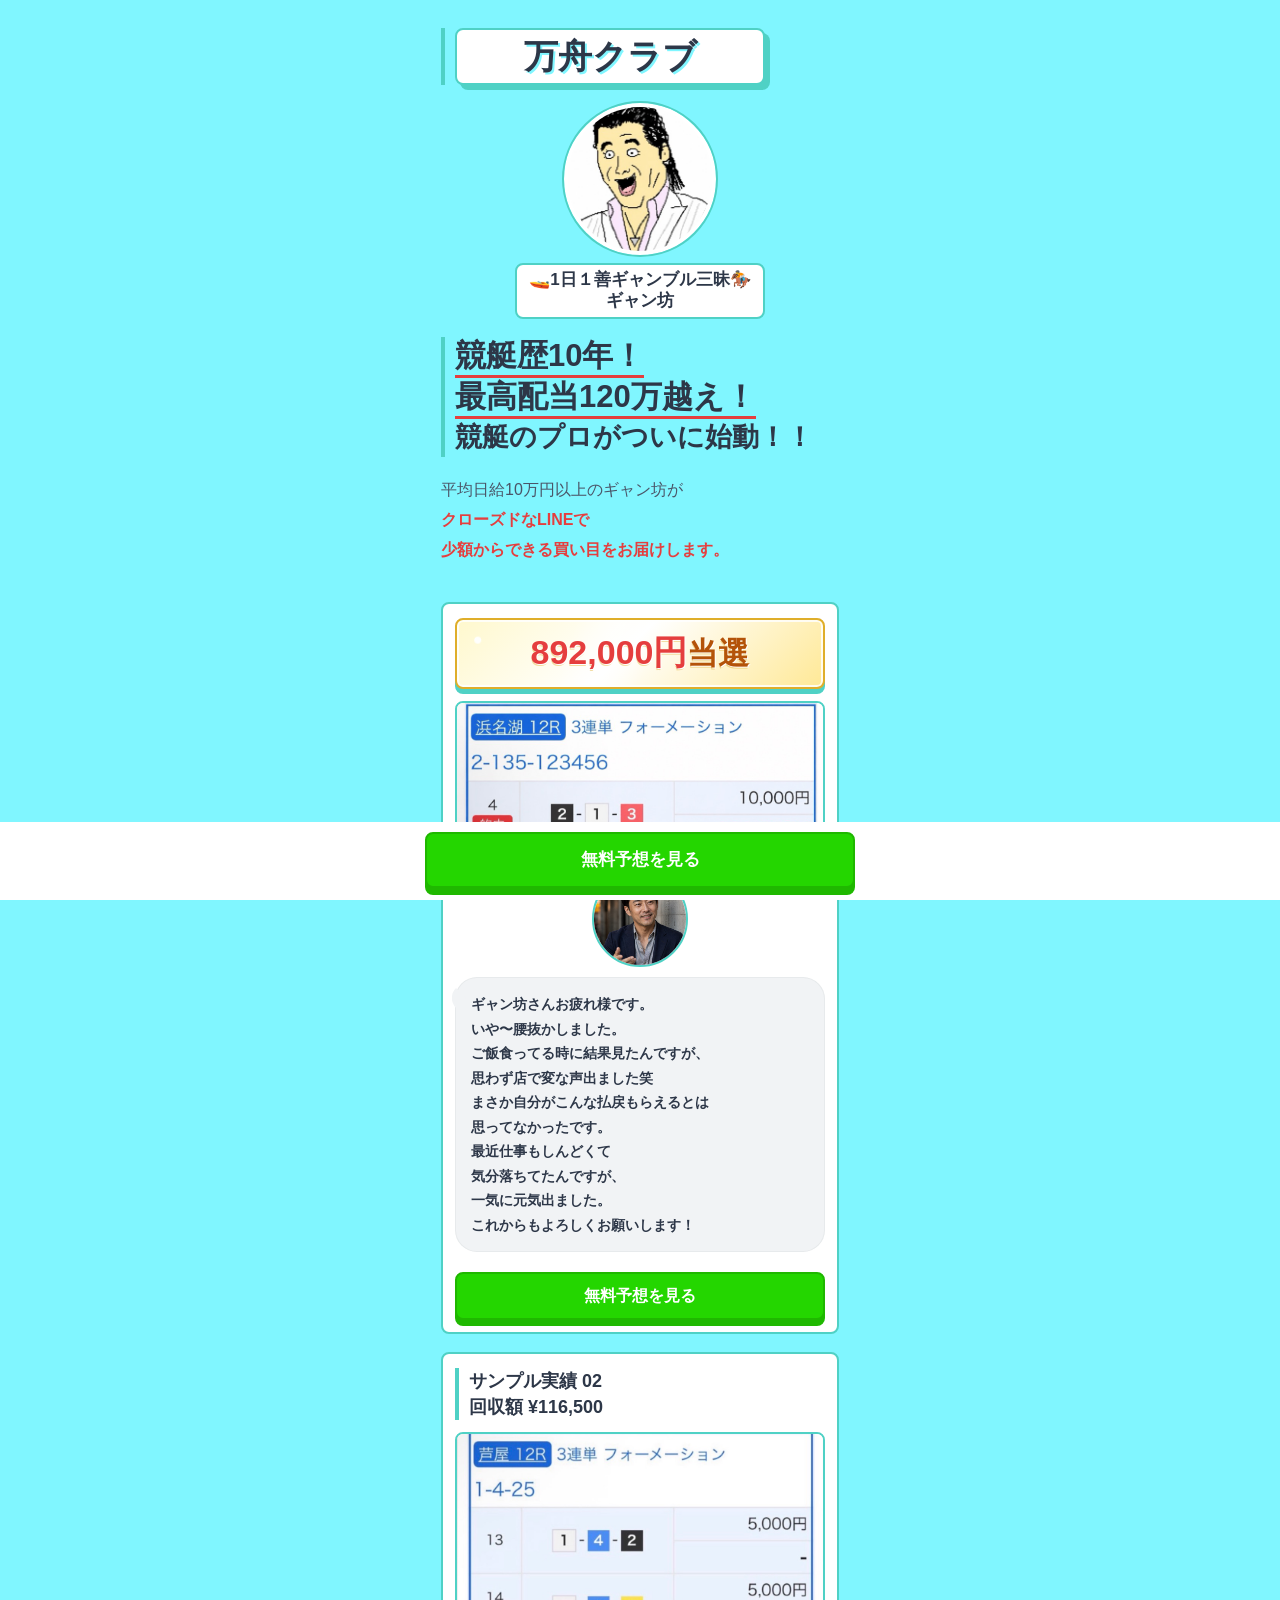
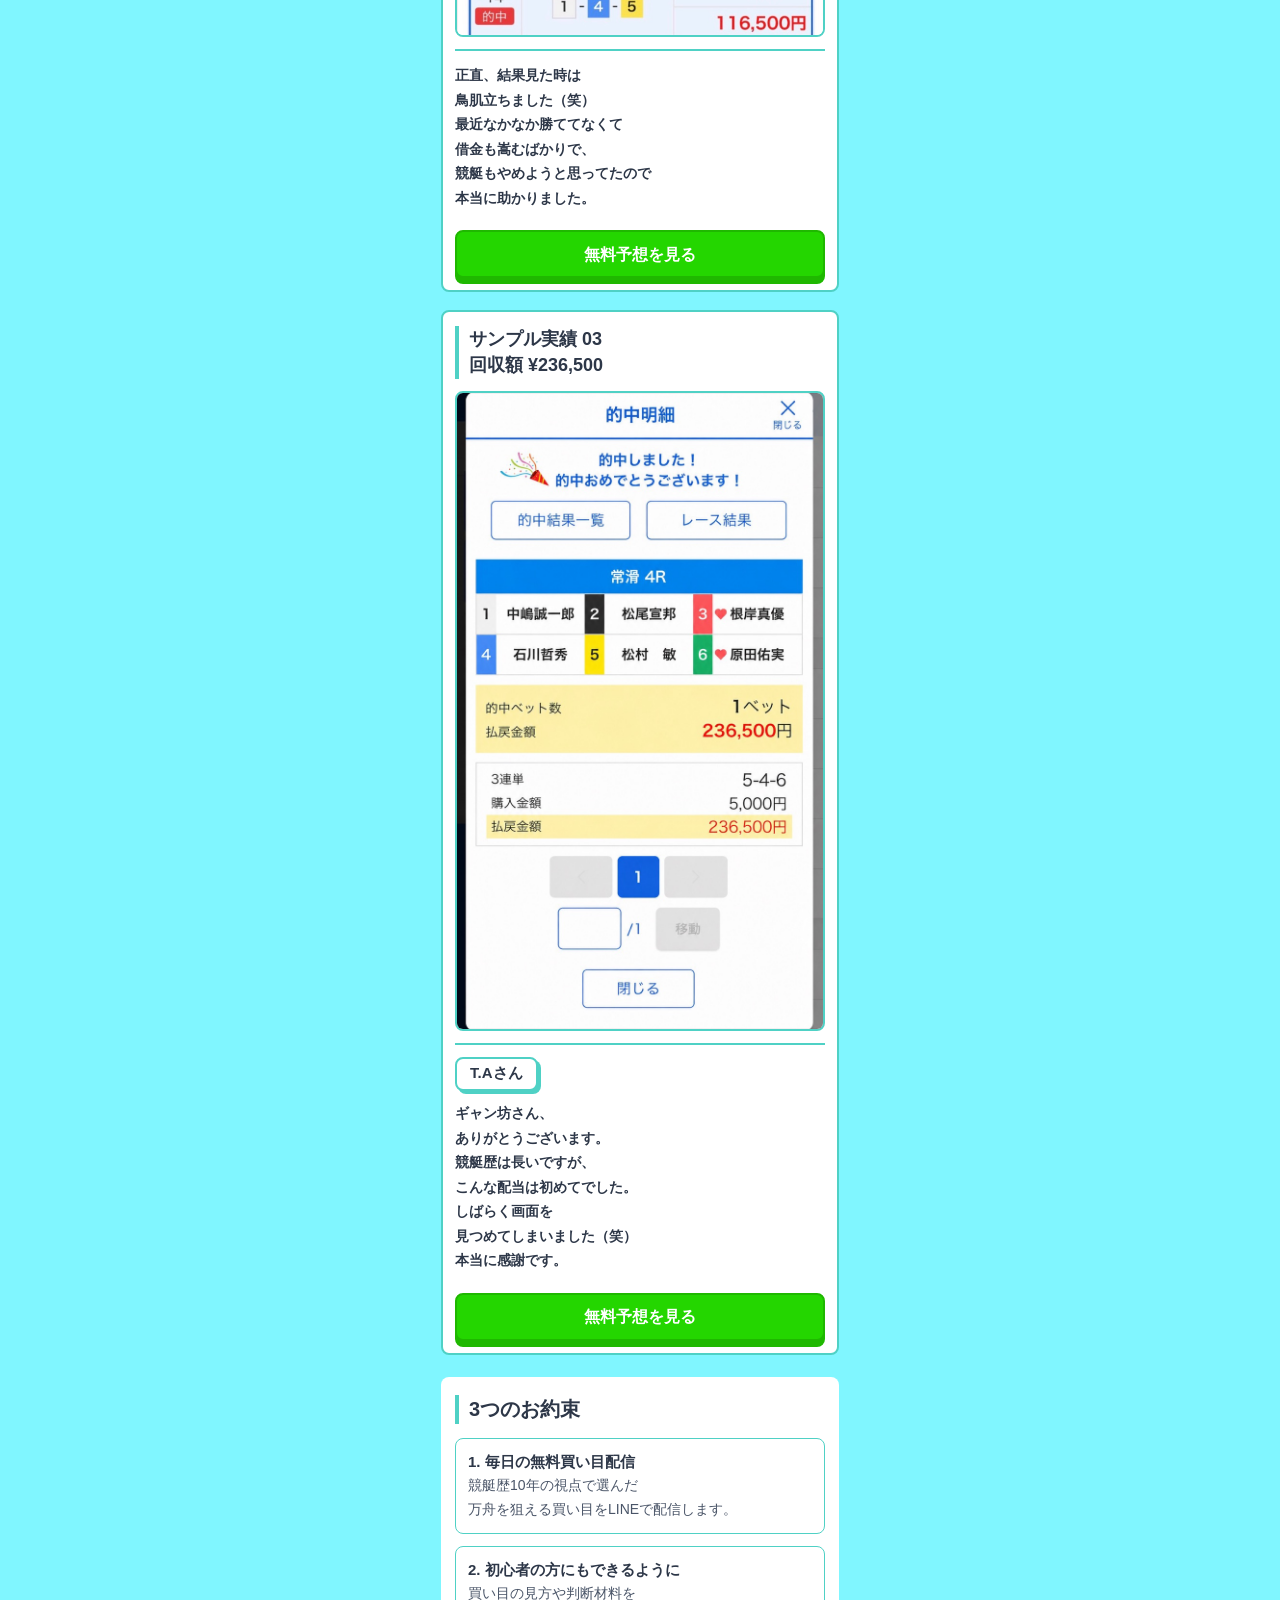
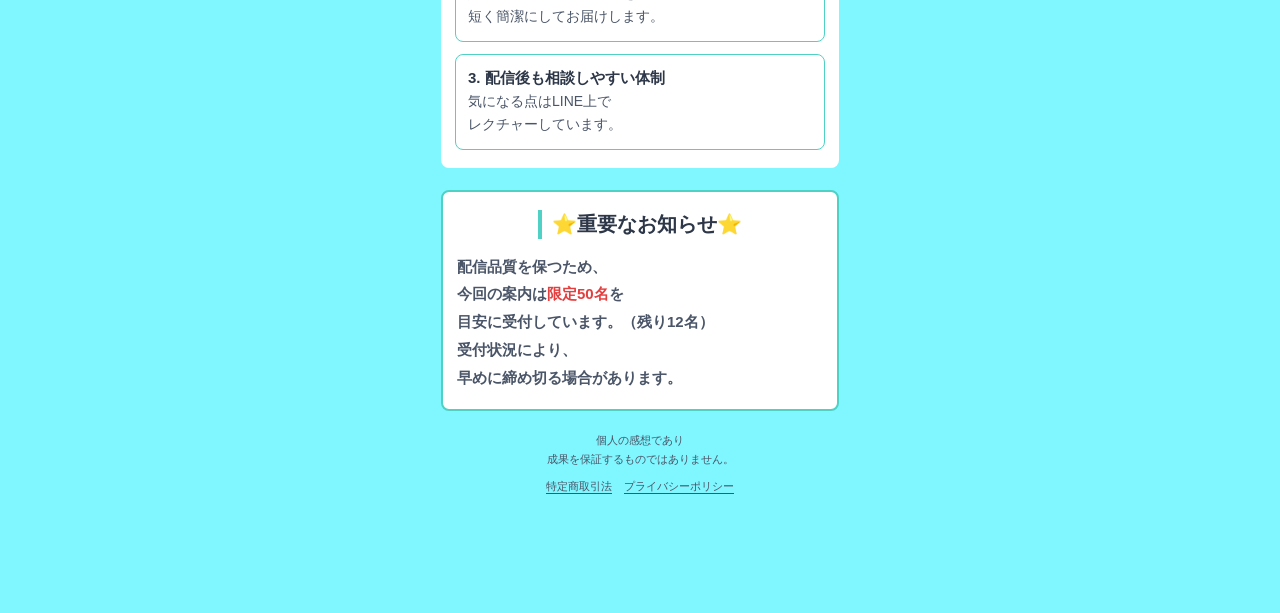
==== 競艇/index.html @ 5ebc0f1a "Update Manshu first result highlight" ====
<!doctype html>
<html lang="ja"><head>
  <meta charset="utf-8">
  <meta name="viewport" content="width=device-width, initial-scale=1, viewport-fit=cover">
  <title>競艇 LINE友だち追加LP</title>
  <meta name="description" content="競艇の注目レース情報をLINEで受け取れるモバイルLPです。">
  <!-- GTM here -->
  <style>
    :root {
      --bg-primary: #80F6FF;
      --card-bg: #FFFFFF;
      --accent: #4FD1C5;
      --text-primary: #2D3748;
      --text-secondary: #4A5568;
      --alert: #E53E3E;
      --cta-bg: #24D600;
      --cta-hover: #1FB800;
      --font: 'Hiragino Kaku Gothic ProN', 'Hiragino Sans', 'Yu Gothic', sans-serif;
    }

    * {
      box-sizing: border-box;
    }

    html {
      min-width: 320px;
      background: var(--bg-primary);
      color: var(--text-primary);
      font-family: var(--font);
      -webkit-text-size-adjust: 100%;
      text-size-adjust: 100%;
    }

    body {
      margin: 0;
      background: var(--bg-primary);
      color: var(--text-primary);
      font-family: var(--font);
      font-feature-settings: "palt";
      line-height: 1.7;
    }

    a {
      color: inherit;
      text-decoration: none;
    }

    img {
      display: block;
      max-width: 100%;
    }

    .page {
      width: min(100%, 430px);
      margin: 0 auto;
      padding: 18px 16px 118px;
    }

    .hero {
      padding: 10px 0 18px;
      text-align: center;
    }

    .eyebrow {
      margin: 0 0 18px;
      border-left: 4px solid var(--accent);
      padding-left: 10px;
      color: var(--text-primary);
      font-size: 17px;
      font-weight: 700;
      line-height: 1.45;
      text-align: center;
    }

    .brand-title {
      display: inline-block;
      width: min(100%, 310px);
      border: 2px solid var(--accent);
      border-radius: 8px;
      background: var(--card-bg);
      padding: 7px 13px 8px;
      box-shadow: 5px 5px 0 var(--accent);
      color: var(--text-primary);
      font-size: 34px;
      font-weight: 800;
      line-height: 1.12;
      text-align: center;
      text-shadow: 2px 2px 0 var(--bg-primary);
    }

    .hero-person {
      margin: 0 auto 18px;
      text-align: center;
    }

    .hero-icon-frame {
      width: 152px;
      height: 152px;
      margin: 0 auto 8px;
      overflow: hidden;
      border: 4px solid var(--card-bg);
      border-radius: 50%;
      background: var(--card-bg);
      outline: 2px solid var(--accent);
    }

    .hero-icon {
      width: 100%;
      height: 100%;
      object-fit: cover;
      object-position: 50% 12%;
      transform: scale(1.28);
      transform-origin: 50% 16%;
    }

    .name-tag {
      display: inline-block;
      min-width: 94px;
      border: 2px solid var(--accent);
      border-radius: 8px;
      background: var(--card-bg);
      padding: 4px 12px 5px;
      color: var(--text-primary);
      font-size: 17px;
      font-weight: 800;
      line-height: 1.25;
      text-align: center;
    }

    .main-title {
      margin: 0;
      border-left: 4px solid var(--accent);
      padding-left: 10px;
      color: var(--text-primary);
      font-size: 28px;
      font-weight: 800;
      letter-spacing: 0;
      line-height: 1.36;
      text-align: left;
    }

    .title-emphasis {
      display: inline-block;
      border-bottom: 3px solid var(--alert);
      color: var(--text-primary);
      font-size: 31px;
      font-weight: 800;
      line-height: 1.24;
    }

    .title-tail {
      font-size: 27px;
      font-weight: 800;
      line-height: 1.38;
    }

    .lead {
      margin: 18px 0 0;
      color: var(--text-secondary);
      font-size: 16px;
      font-weight: 500;
      line-height: 1.9;
      text-align: left;
    }

    .lead strong {
      color: var(--alert);
      font-weight: 800;
    }

    .br {
      display: block;
    }

    .nowrap {
      white-space: nowrap;
    }

    .results {
      display: grid;
      gap: 18px;
      margin-top: 18px;
    }

    .result-card {
      position: relative;
      overflow: hidden;
      border: 2px solid var(--accent);
      border-radius: 8px;
      background: var(--card-bg);
      padding: 14px 12px 72px;
    }

    .result-card-title {
      margin: 0 0 12px;
      border-left: 4px solid var(--accent);
      padding-left: 10px;
      color: var(--text-primary);
      font-size: 18px;
      font-weight: 800;
      line-height: 1.45;
    }

    .winning-prize {
      position: relative;
      overflow: hidden;
      margin: 0 0 12px;
      border: 2px solid #DFAE2A;
      border-radius: 8px;
      background:
        linear-gradient(135deg, rgba(255, 248, 204, 0.98), rgba(255, 255, 255, 0.98) 46%, rgba(255, 232, 148, 0.98)),
        var(--card-bg);
      box-shadow: 0 5px 0 var(--accent), inset 0 0 0 2px rgba(255, 255, 255, 0.82);
      padding: 13px 8px 15px;
      color: var(--text-primary);
      line-height: 1.15;
      text-align: center;
    }

    .winning-prize::before {
      position: absolute;
      inset: -45% -18%;
      background:
        radial-gradient(circle at 18% 24%, rgba(255, 255, 255, 0.95) 0 3px, transparent 4px),
        radial-gradient(circle at 80% 30%, rgba(255, 255, 255, 0.9) 0 2px, transparent 3px),
        linear-gradient(115deg, transparent 0 36%, rgba(255, 255, 255, 0.62) 44%, transparent 52% 100%);
      content: "";
      transform: rotate(-7deg);
    }

    .winning-prize-text {
      position: relative;
      display: block;
      color: #B45309;
      font-size: 31px;
      font-weight: 800;
      letter-spacing: 0;
      text-shadow: 1px 1px 0 #FFFFFF, 0 2px 0 rgba(223, 174, 42, 0.42);
    }

    .winning-prize-text .amount {
      color: var(--alert);
      font-size: 34px;
    }

    .result-proof {
      margin: 0 0 12px;
      border: 2px solid var(--accent);
      border-radius: 8px;
      overflow: hidden;
      background: var(--card-bg);
    }

    .result-proof img {
      width: 100%;
      height: auto;
    }

    .testimonial-proof {
      display: grid;
      gap: 10px;
      margin: 0 0 8px;
      border-top: 2px solid var(--accent);
      padding-top: 12px;
    }

    .testimonial-photo {
      width: 96px;
      height: 96px;
      border: 2px solid var(--accent);
      border-radius: 50%;
      object-fit: cover;
      justify-self: center;
    }

    .testimonial-name-tag {
      display: inline-flex;
      min-height: 34px;
      align-items: center;
      justify-self: start;
      border: 2px solid var(--accent);
      border-radius: 8px;
      background: var(--card-bg);
      box-shadow: 3px 3px 0 var(--accent);
      padding: 4px 13px 5px;
      color: var(--text-primary);
      font-size: 15px;
      font-weight: 800;
      line-height: 1.25;
    }

    .testimonial-copy {
      margin: 0;
      color: var(--text-primary);
      font-size: 14px;
      font-weight: 700;
      line-height: 1.75;
    }

    .testimonial-message {
      position: relative;
      margin: 0;
      border-radius: 22px;
      background: #F1F3F5;
      padding: 15px 16px;
      color: var(--text-primary);
      font-size: 14px;
      font-weight: 700;
      line-height: 1.75;
      box-shadow: inset 0 0 0 1px rgba(45, 55, 72, 0.05);
    }

    .testimonial-message::before {
      position: absolute;
      top: 14px;
      left: -6px;
      width: 14px;
      height: 14px;
      border-radius: 0 0 0 14px;
      background: #F1F3F5;
      content: "";
      transform: rotate(45deg);
    }

    .meta-table,
    .data-table {
      width: 100%;
      border-collapse: collapse;
      table-layout: fixed;
      color: var(--text-primary);
      font-variant-numeric: tabular-nums;
    }

    .meta-table {
      margin-bottom: 12px;
      border: 1px solid var(--accent);
      font-size: 12px;
      line-height: 1.45;
    }

    .meta-table th,
    .meta-table td {
      border: 1px solid var(--accent);
      padding: 7px 2px;
      text-align: center;
      vertical-align: middle;
      white-space: nowrap;
    }

    .meta-table th:nth-child(1),
    .meta-table td:nth-child(1) {
      width: 92px;
    }

    .meta-table th:nth-child(2),
    .meta-table td:nth-child(2) {
      width: 70px;
    }

    .meta-table th:nth-child(3),
    .meta-table td:nth-child(3) {
      width: 70px;
    }

    .meta-table th:nth-child(4),
    .meta-table td:nth-child(4) {
      width: 74px;
    }

    .meta-table th {
      background: var(--bg-primary);
      color: var(--text-secondary);
      font-weight: 700;
    }

    .meta-table td {
      background: var(--card-bg);
      font-weight: 800;
    }

    .date-band {
      margin: 0 0 10px;
      border: 1px solid var(--accent);
      background: var(--bg-primary);
      padding: 8px 10px;
      color: var(--text-primary);
      font-size: 15px;
      font-weight: 800;
      line-height: 1.35;
      text-align: center;
    }

    .data-table {
      border: 1px solid var(--accent);
      font-size: 12px;
      line-height: 1.35;
    }

    .data-table th,
    .data-table td {
      border: 1px solid var(--accent);
      padding: 7px 3px;
      text-align: center;
      vertical-align: middle;
    }

    .data-table th {
      background: var(--bg-primary);
      color: var(--text-secondary);
      font-weight: 800;
      white-space: nowrap;
    }

    .data-table td {
      background: var(--card-bg);
      font-weight: 700;
      white-space: nowrap;
    }

    .data-table col:nth-child(1) {
      width: 35px;
    }

    .data-table col:nth-child(2) {
      width: 62px;
    }

    .data-table col:nth-child(3) {
      width: 76px;
    }

    .hit-badge {
      display: inline-block;
      min-width: 36px;
      border-radius: 4px;
      background: var(--alert);
      padding: 2px 5px;
      color: var(--card-bg);
      font-size: 11px;
      font-weight: 800;
      line-height: 1.25;
    }

    .payout {
      color: var(--text-primary);
      font-size: 12px;
      font-weight: 800;
    }

    .payout-hit {
      color: var(--alert);
      font-size: 15px;
      font-weight: 800;
      letter-spacing: 0;
    }

    .result-cta {
      position: absolute;
      right: 12px;
      bottom: 12px;
      left: 12px;
      display: flex;
      min-height: 48px;
      align-items: center;
      justify-content: center;
      border-radius: 8px;
      border: 2px solid var(--cta-hover);
      background: var(--cta-bg);
      box-shadow: 0 6px 0 var(--cta-hover);
      color: var(--card-bg);
      font-size: 16px;
      font-weight: 800;
      line-height: 1.35;
      text-align: center;
      transition: transform 120ms ease, box-shadow 120ms ease, background 120ms ease;
    }

    .result-cta:hover,
    .result-cta:focus-visible,
    .fixed-cta-button:hover,
    .fixed-cta-button:focus-visible {
      background: var(--cta-hover);
    }

    .section {
      margin-top: 22px;
      border-radius: 8px;
      background: var(--card-bg);
      padding: 18px 14px;
    }

    .section-title {
      margin: 0 0 14px;
      border-left: 4px solid var(--accent);
      padding-left: 10px;
      color: var(--text-primary);
      font-size: 20px;
      font-weight: 800;
      line-height: 1.45;
    }

    .promise-list {
      display: grid;
      gap: 12px;
      margin: 0;
      padding: 0;
      list-style: none;
    }

    .promise-list li {
      border: 1px solid var(--accent);
      border-radius: 8px;
      padding: 12px;
      color: var(--text-secondary);
      font-size: 14px;
      line-height: 1.65;
    }

    .promise-list strong {
      display: block;
      margin-bottom: 2px;
      color: var(--text-primary);
      font-size: 15px;
      font-weight: 800;
      line-height: 1.45;
    }

    .notice {
      border: 2px solid var(--accent);
      text-align: center;
    }

    .notice .section-title {
      display: inline-block;
      margin-right: auto;
      margin-left: auto;
      text-align: left;
    }

    .notice p {
      margin: 0;
      color: var(--text-secondary);
      font-size: 15px;
      font-weight: 600;
      line-height: 1.85;
      text-align: left;
    }

    .notice strong {
      color: var(--alert);
      font-weight: 800;
    }

    .footer {
      margin-top: 20px;
      padding: 0 4px;
      color: var(--text-secondary);
      font-size: 11px;
      line-height: 1.7;
      text-align: center;
    }

    .footer p {
      margin: 0 0 8px;
    }

    .footer-links {
      display: flex;
      justify-content: center;
      gap: 12px;
    }

    .footer-links a {
      text-decoration: underline;
      text-decoration-color: var(--text-secondary);
      text-underline-offset: 3px;
    }

    .fixed-cta {
      position: fixed;
      right: 0;
      bottom: 0;
      left: 0;
      z-index: 10;
      width: 100%;
      background: var(--card-bg);
      padding: 10px 16px;
      padding-bottom: max(12px, env(safe-area-inset-bottom));
    }

    .fixed-cta-inner {
      width: min(100%, 430px);
      margin: 0 auto;
    }

    .fixed-cta-button {
      display: flex;
      min-height: 56px;
      align-items: center;
      justify-content: center;
      border-radius: 8px;
      border: 2px solid var(--cta-hover);
      background: var(--cta-bg);
      box-shadow: 0 7px 0 var(--cta-hover);
      color: var(--card-bg);
      font-size: 17px;
      font-weight: 800;
      line-height: 1.35;
      text-align: center;
      transition: transform 120ms ease, box-shadow 120ms ease, background 120ms ease;
    }

    .result-cta:active,
    .fixed-cta-button:active {
      transform: translateY(4px);
      box-shadow: 0 2px 0 var(--cta-hover);
    }

    @media (max-width: 374px) {
      .page {
        padding-right: 12px;
        padding-left: 12px;
      }

      .main-title {
        font-size: 26px;
      }

      .brand-title,
      .title-emphasis {
        font-size: 29px;
      }

      .hero-icon-frame {
        width: 144px;
        height: 144px;
      }

      .title-tail {
        font-size: 25px;
      }

      .data-table {
        font-size: 11px;
      }

      .payout-hit {
        font-size: 14px;
      }
    }
  </style>
</head>
<body>
  <!-- GTM here -->
  <main class="page">
    <header class="hero">
      <h2 class="eyebrow">
        <span class="br brand-title" data-edit="eyebrow-1">万舟クラブ</span>
        <span class="br" data-edit="eyebrow-2"></span>
      </h2>
      <figure class="hero-person">
        <div class="hero-icon-frame">
          <img class="hero-icon" src="./assets/gambo.jpg" alt="ギャン坊の似顔絵アイコン" loading="lazy" width="152" height="152">
        </div>
        <figcaption class="name-tag">
          <span class="br" data-edit="hero-name-1">🚤1日１善ギャンブル三昧🏇</span>
          <span class="br" data-edit="hero-name">ギャン坊</span>
        </figcaption>
      </figure>
      <h1 class="main-title">
        <span class="br"><span class="title-emphasis" data-edit="main-title-1">競艇歴10年！</span></span>
        <span class="br"><span class="title-emphasis" data-edit="main-title-2">最高配当120万越え！</span></span>
        <span class="br title-tail" data-edit="main-title-3">競艇のプロがついに始動！！</span>
      </h1>
      <p class="lead">
        <span class="br" data-edit="lead-1">平均日給10万円以上のギャン坊が</span>
        <span class="br"><strong data-edit="lead-strong-1">クローズドなLINEで</strong></span>
        <span class="br"><strong data-edit="lead-strong-2">少額からできる買い目をお届けします。</strong></span>
        <span class="br" data-edit="lead-2"></span>
      </p>
    </header>

    <section class="results" aria-label="実績カード">
      <article class="result-card" data-result-card="1">
        <h2 class="winning-prize">
          <span class="winning-prize-text"><span class="amount">892,000円</span>当選</span>
        </h2>
        <figure class="result-proof">
          <img src="./assets/result-proof.jpg" alt="浜名湖12R 3連単フォーメーション的中実績" loading="lazy" width="960" height="368">
        </figure>
        <div class="testimonial-proof" aria-label="利用者の感想">
          <img class="testimonial-photo" src="./assets/testimonial-man-01.jpg" alt="利用者男性の写真" loading="lazy" width="720" height="720">
          <p class="testimonial-message">
            <span class="br">ギャン坊さんお疲れ様です。</span>
            <span class="br">いや〜腰抜かしました。</span>
            <span class="br">ご飯食ってる時に結果見たんですが、</span>
            <span class="br">思わず店で変な声出ました笑</span>
            <span class="br">まさか自分がこんな払戻もらえるとは</span>
            <span class="br">思ってなかったです。</span>
            <span class="br">最近仕事もしんどくて</span>
            <span class="br">気分落ちてたんですが、</span>
            <span class="br">一気に元気出ました。</span>
            <span class="br">これからもよろしくお願いします！</span>
          </p>
        </div>
        <a class="result-cta" href="http://bit.ly/4nIN410" data-cv="line">
          <span data-edit="cta-label">無料予想を見る</span>
        </a>
      </article>

      <article class="result-card" data-result-card="2">
        <h2 class="result-card-title">
          <span class="br" data-edit="result-title-2">サンプル実績 02</span>
          <span class="br">回収額 <span class="nowrap" data-amount-2="">¥116,500</span></span>
        </h2>
        <figure class="result-proof">
          <img src="./assets/result-proof-02.jpg" alt="芦屋12R 3連単フォーメーション的中実績" loading="lazy" width="960" height="527">
        </figure>
        <div class="testimonial-proof" aria-label="利用者の感想">
          <p class="testimonial-copy">
            <span class="br">正直、結果見た時は</span>
            <span class="br">鳥肌立ちました（笑）</span>
            <span class="br">最近なかなか勝ててなくて</span>
            <span class="br">借金も嵩むばかりで、</span>
            <span class="br">競艇もやめようと思ってたので</span>
            <span class="br">本当に助かりました。</span>
          </p>
        </div>
        <a class="result-cta" href="http://bit.ly/4nIN410" data-cv="line">
          <span data-edit="cta-label">無料予想を見る</span>
        </a>
      </article>

      <article class="result-card" data-result-card="3">
        <h2 class="result-card-title">
          <span class="br" data-edit="result-title-3">サンプル実績 03</span>
          <span class="br">回収額 <span class="nowrap" data-amount-3="">¥236,500</span></span>
        </h2>
        <figure class="result-proof">
          <img src="./assets/result-proof-03.jpg" alt="常滑4R 3連単236,500円的中明細" loading="lazy" width="760" height="1322">
        </figure>
        <div class="testimonial-proof" aria-label="利用者の感想">
          <span class="testimonial-name-tag" aria-label="利用者名">T.Aさん</span>
          <p class="testimonial-copy">
            <span class="br">ギャン坊さん、</span>
            <span class="br">ありがとうございます。</span>
            <span class="br">競艇歴は長いですが、</span>
            <span class="br">こんな配当は初めてでした。</span>
            <span class="br">しばらく画面を</span>
            <span class="br">見つめてしまいました（笑）</span>
            <span class="br">本当に感謝です。</span>
          </p>
        </div>
        <a class="result-cta" href="http://bit.ly/4nIN410" data-cv="line">
          <span data-edit="cta-label">無料予想を見る</span>
        </a>
      </article>
    </section>

    <section class="section" aria-labelledby="promise-title">
      <h2 class="section-title" id="promise-title">
        <span class="br" data-edit="promise-heading">3つのお約束</span>
      </h2>
      <ol class="promise-list">
        <li>
          <strong data-edit="promise-1-title">1. 毎日の無料買い目配信</strong>
          <span class="br" data-edit="promise-1-line-1">競艇歴10年の視点で選んだ</span>
          <span class="br" data-edit="promise-1-line-2">万舟を狙える買い目をLINEで配信します。</span>
        </li>
        <li>
          <strong data-edit="promise-2-title">2. 初心者の方にもできるように</strong>
          <span class="br" data-edit="promise-2-line-1">買い目の見方や判断材料を</span>
          <span class="br" data-edit="promise-2-line-2">短く簡潔にしてお届けします。</span>
        </li>
        <li>
          <strong data-edit="promise-3-title">3. 配信後も相談しやすい体制</strong>
          <span class="br" data-edit="promise-3-line-1">気になる点はLINE上で</span>
          <span class="br" data-edit="promise-3-line-2">レクチャーしています。</span>
        </li>
      </ol>
    </section>

    <section class="section notice" aria-labelledby="notice-title">
      <h2 class="section-title" id="notice-title">
        <span class="br" data-edit="notice-heading">⭐重要なお知らせ⭐</span>
      </h2>
      <p>
        <span class="br" data-edit="notice-line-1">配信品質を保つため、</span>
        <span class="br">今回の案内は<strong data-edit="notice-limit">限定50名</strong>を</span>
        <span class="br" data-edit="notice-line-2">目安に受付しています。（残り12名）</span>
        <span class="br" data-edit="notice-line-3">受付状況により、</span>
        <span class="br" data-edit="notice-line-4">早めに締め切る場合があります。</span>
      </p>
    </section>

    <footer class="footer">
      <p>
        <span class="br" data-edit="footer-note-1">個人の感想であり</span>
        <span class="br" data-edit="footer-note-2">成果を保証するものではありません。</span>
      </p>
      <nav class="footer-links" aria-label="フッターリンク">
        <a href="#" data-cv="line">特定商取引法</a>
        <a href="#" data-cv="line">プライバシーポリシー</a>
      </nav>
    </footer>
  </main>

  <div class="fixed-cta">
    <div class="fixed-cta-inner">
      <a class="fixed-cta-button" href="http://bit.ly/4nIN410" data-cv="line">
        <span data-edit="cta-label">無料予想を見る</span>
      </a>
    </div>
  </div>

  <script>
    (function () {
      var lineButtons = document.querySelectorAll('.result-cta[data-cv="line"], .fixed-cta-button[data-cv="line"]');

      lineButtons.forEach(function (button) {
        button.addEventListener('click', function () {
          if (typeof window.gtag === 'function') {
            window.gtag('event', 'line_friend_add');
          }
        });
      });

      window.updateResultData = function (results) {
        Object.keys(results || {}).forEach(function (key) {
          var item = results[key] || {};
          var card = document.querySelector('[data-result-card="' + key + '"]');

          if (!card) {
            return;
          }

          if (item.amount) {
            document.querySelectorAll('[data-amount-' + key + ']').forEach(function (node) {
              node.textContent = item.amount;
            });
          }

          if (item.date) {
            document.querySelectorAll('[data-result-date-' + key + '], [data-date-band-' + key + ']').forEach(function (node) {
              node.textContent = item.date;
            });
          }

          if (item.place) {
            document.querySelectorAll('[data-result-place-' + key + ']').forEach(function (node) {
              node.textContent = item.place;
            });
          }

          if (item.race) {
            document.querySelectorAll('[data-result-race-' + key + ']').forEach(function (node) {
              node.textContent = item.race;
            });
          }
        });
      };
    })();
  </script>







</body></html>
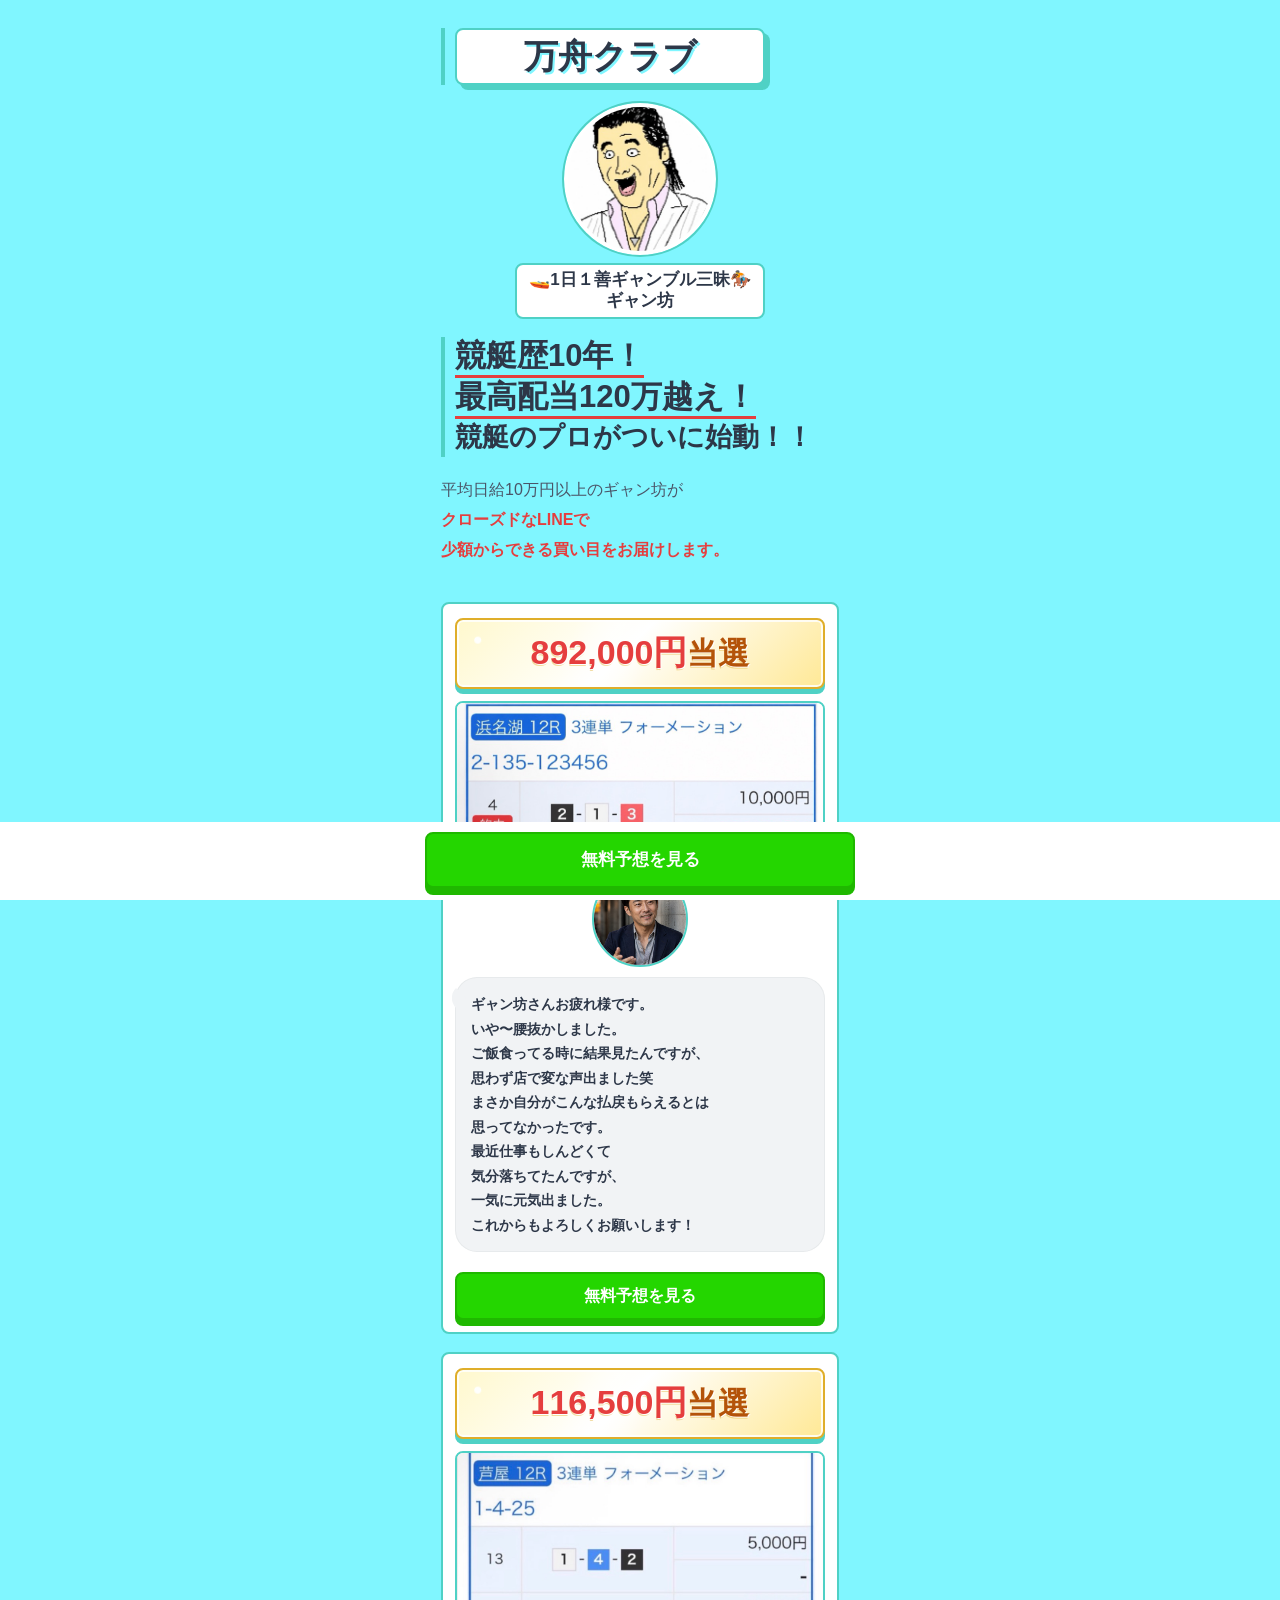
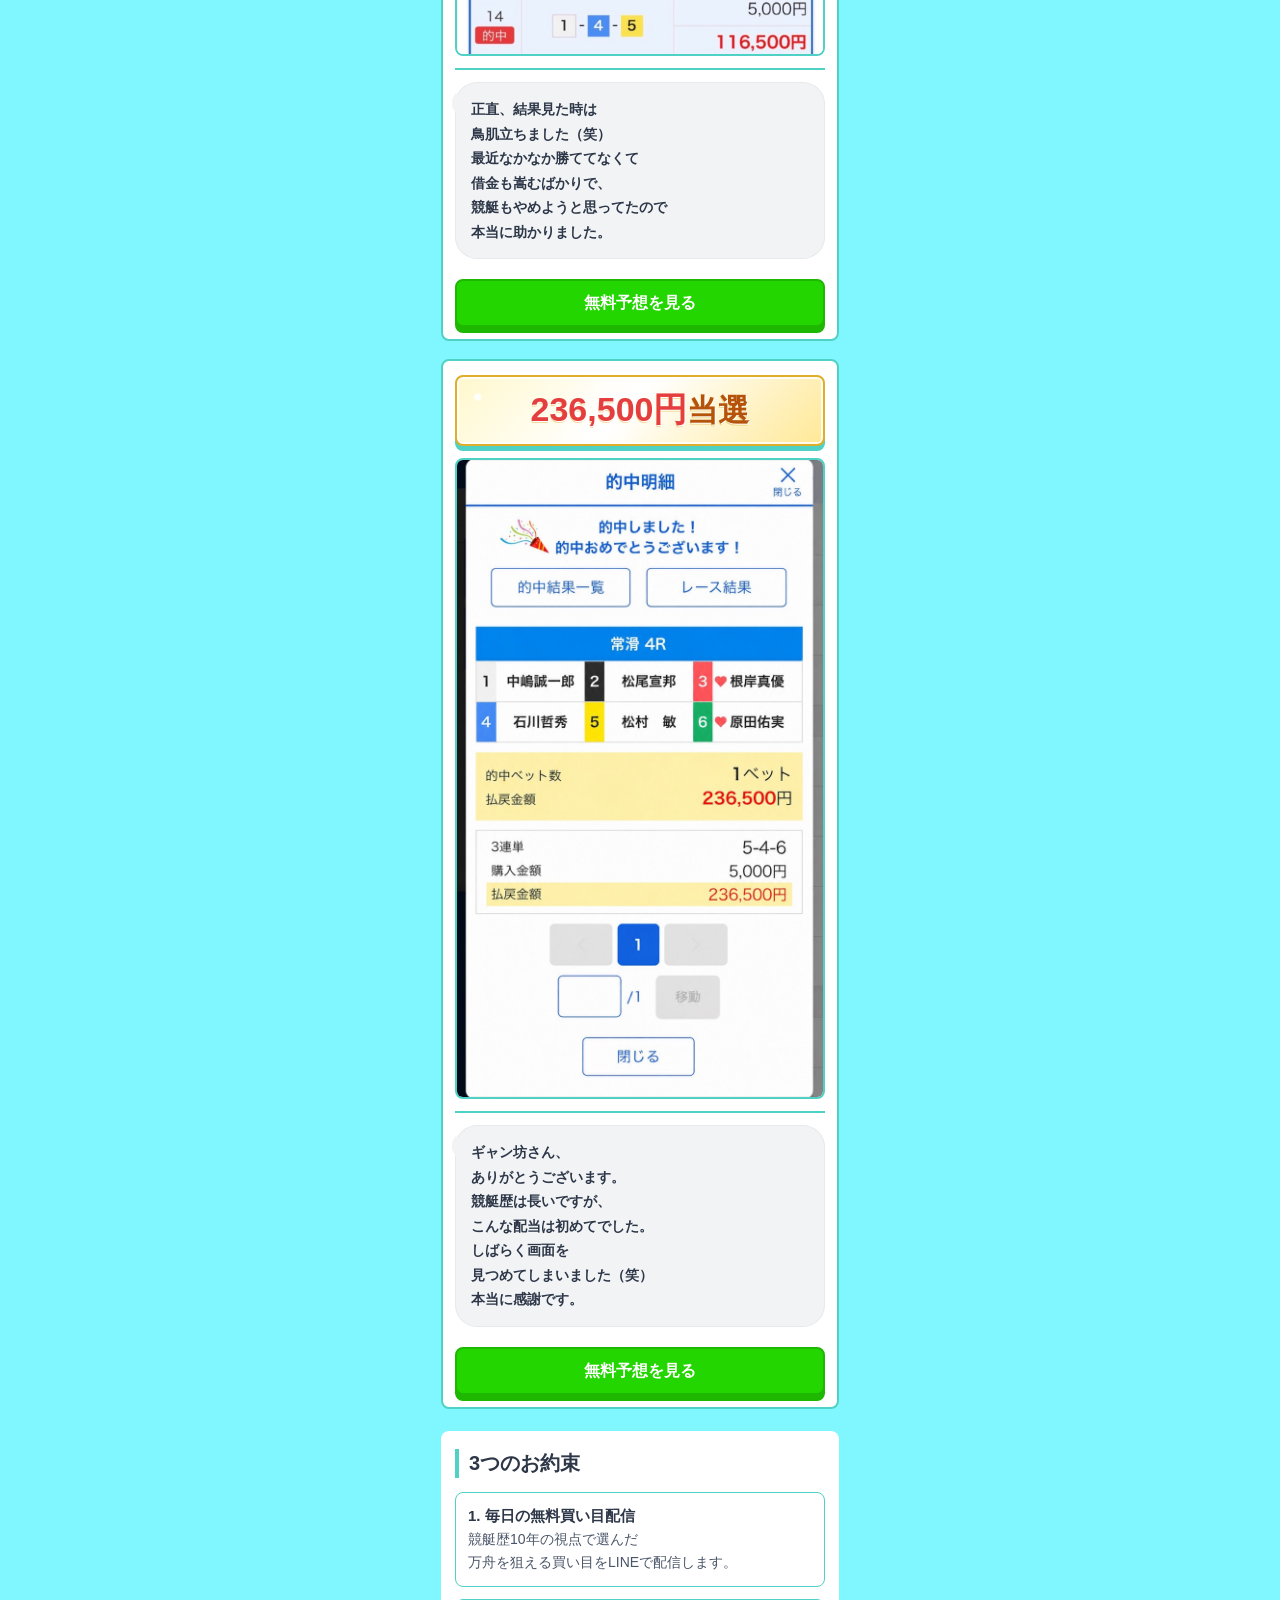
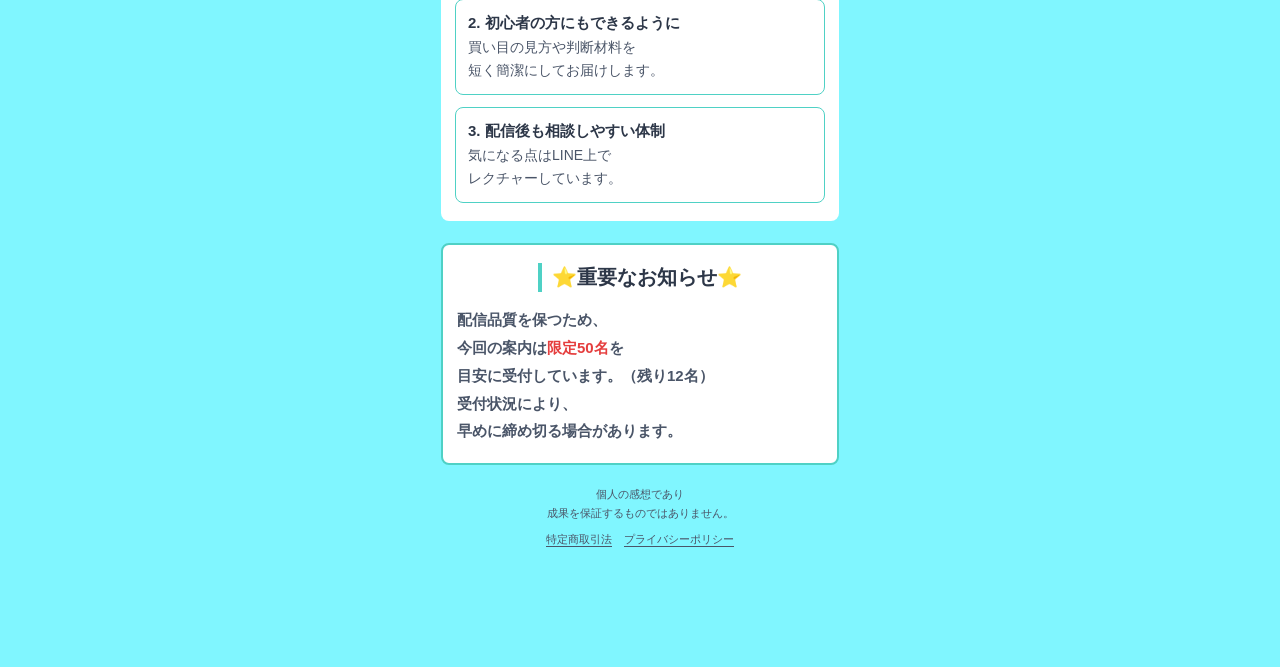
==== commit 61447b1d: "Unify Manshu result card styling" ====
--- a/競艇/index.html
+++ b/競艇/index.html
@@ -271,22 +271,6 @@
       border-radius: 50%;
       object-fit: cover;
       justify-self: center;
-    }
-
-    .testimonial-name-tag {
-      display: inline-flex;
-      min-height: 34px;
-      align-items: center;
-      justify-self: start;
-      border: 2px solid var(--accent);
-      border-radius: 8px;
-      background: var(--card-bg);
-      box-shadow: 3px 3px 0 var(--accent);
-      padding: 4px 13px 5px;
-      color: var(--text-primary);
-      font-size: 15px;
-      font-weight: 800;
-      line-height: 1.25;
     }
 
     .testimonial-copy {
@@ -709,15 +693,14 @@
       </article>
 
       <article class="result-card" data-result-card="2">
-        <h2 class="result-card-title">
-          <span class="br" data-edit="result-title-2">サンプル実績 02</span>
-          <span class="br">回収額 <span class="nowrap" data-amount-2="">¥116,500</span></span>
+        <h2 class="winning-prize">
+          <span class="winning-prize-text"><span class="amount">116,500円</span>当選</span>
         </h2>
         <figure class="result-proof">
           <img src="./assets/result-proof-02.jpg" alt="芦屋12R 3連単フォーメーション的中実績" loading="lazy" width="960" height="527">
         </figure>
         <div class="testimonial-proof" aria-label="利用者の感想">
-          <p class="testimonial-copy">
+          <p class="testimonial-message">
             <span class="br">正直、結果見た時は</span>
             <span class="br">鳥肌立ちました（笑）</span>
             <span class="br">最近なかなか勝ててなくて</span>
@@ -732,16 +715,14 @@
       </article>
 
       <article class="result-card" data-result-card="3">
-        <h2 class="result-card-title">
-          <span class="br" data-edit="result-title-3">サンプル実績 03</span>
-          <span class="br">回収額 <span class="nowrap" data-amount-3="">¥236,500</span></span>
+        <h2 class="winning-prize">
+          <span class="winning-prize-text"><span class="amount">236,500円</span>当選</span>
         </h2>
         <figure class="result-proof">
           <img src="./assets/result-proof-03.jpg" alt="常滑4R 3連単236,500円的中明細" loading="lazy" width="760" height="1322">
         </figure>
         <div class="testimonial-proof" aria-label="利用者の感想">
-          <span class="testimonial-name-tag" aria-label="利用者名">T.Aさん</span>
-          <p class="testimonial-copy">
+          <p class="testimonial-message">
             <span class="br">ギャン坊さん、</span>
             <span class="br">ありがとうございます。</span>
             <span class="br">競艇歴は長いですが、</span>
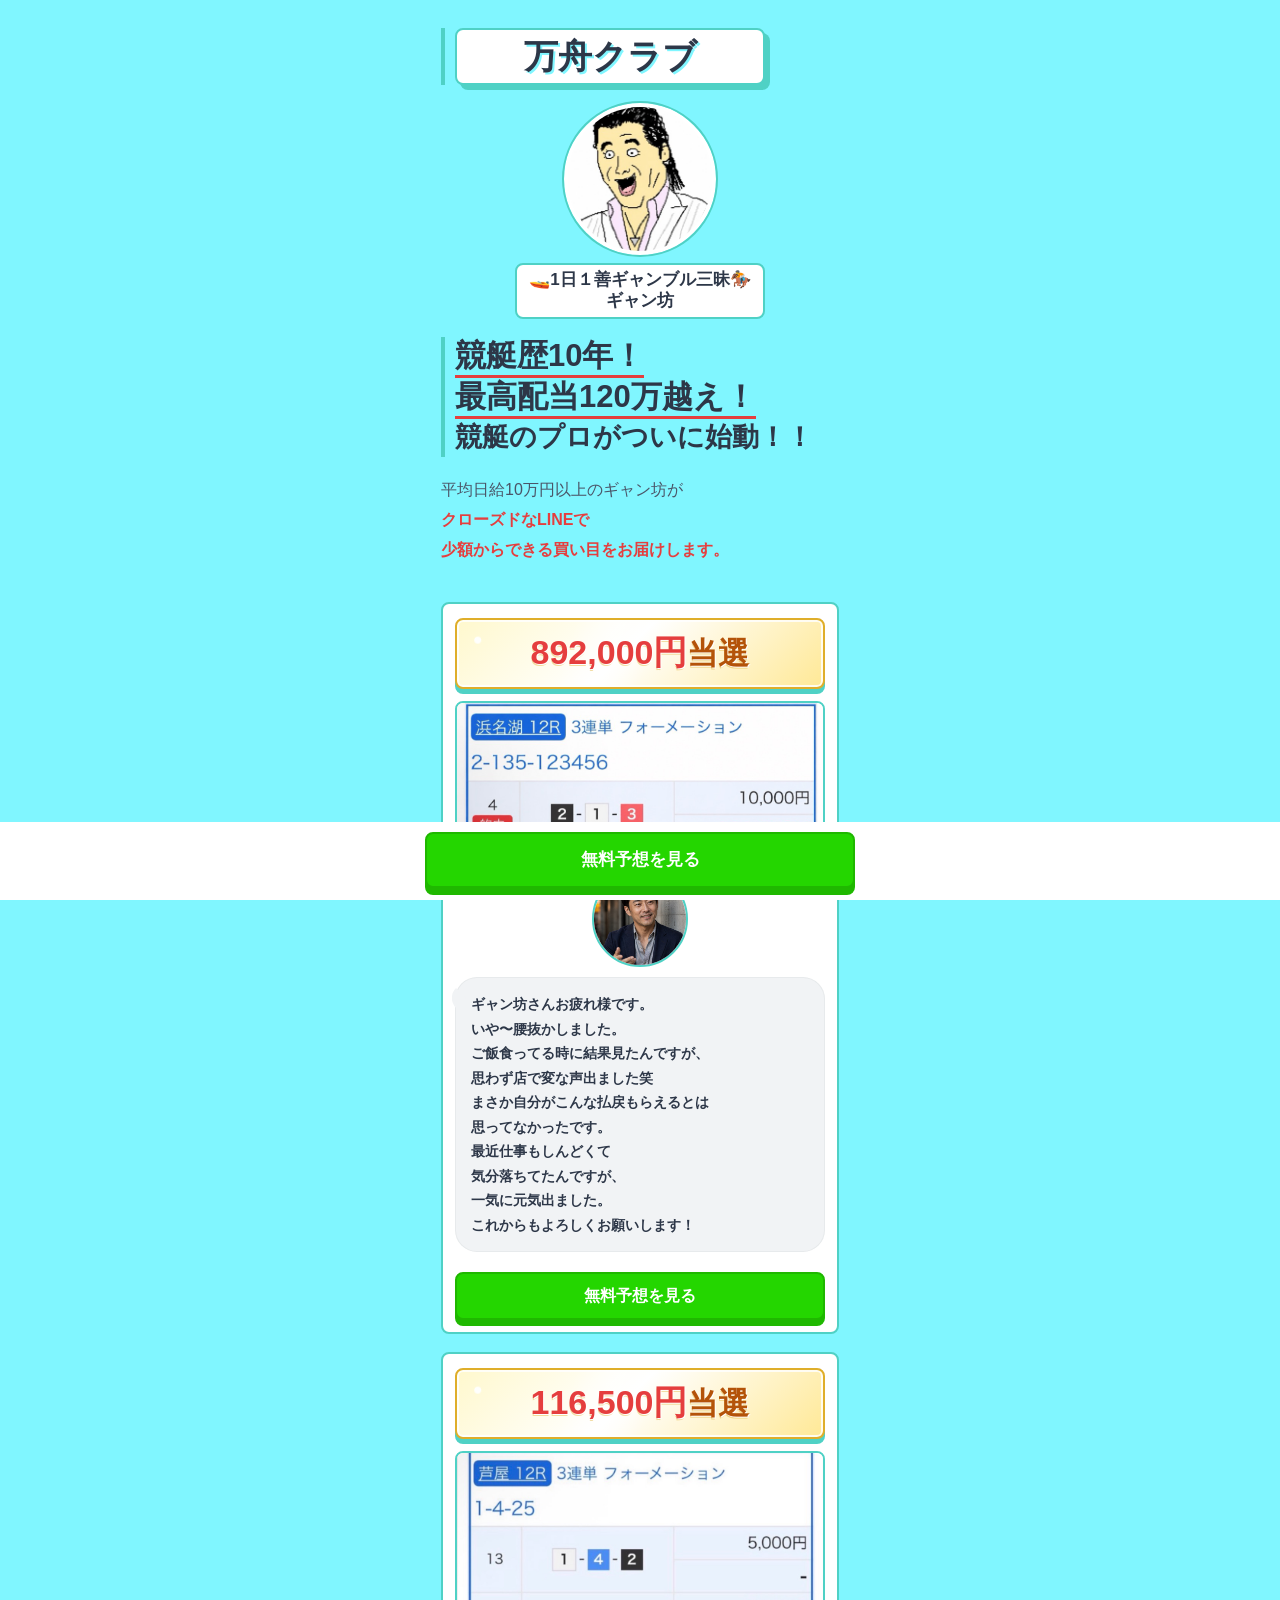
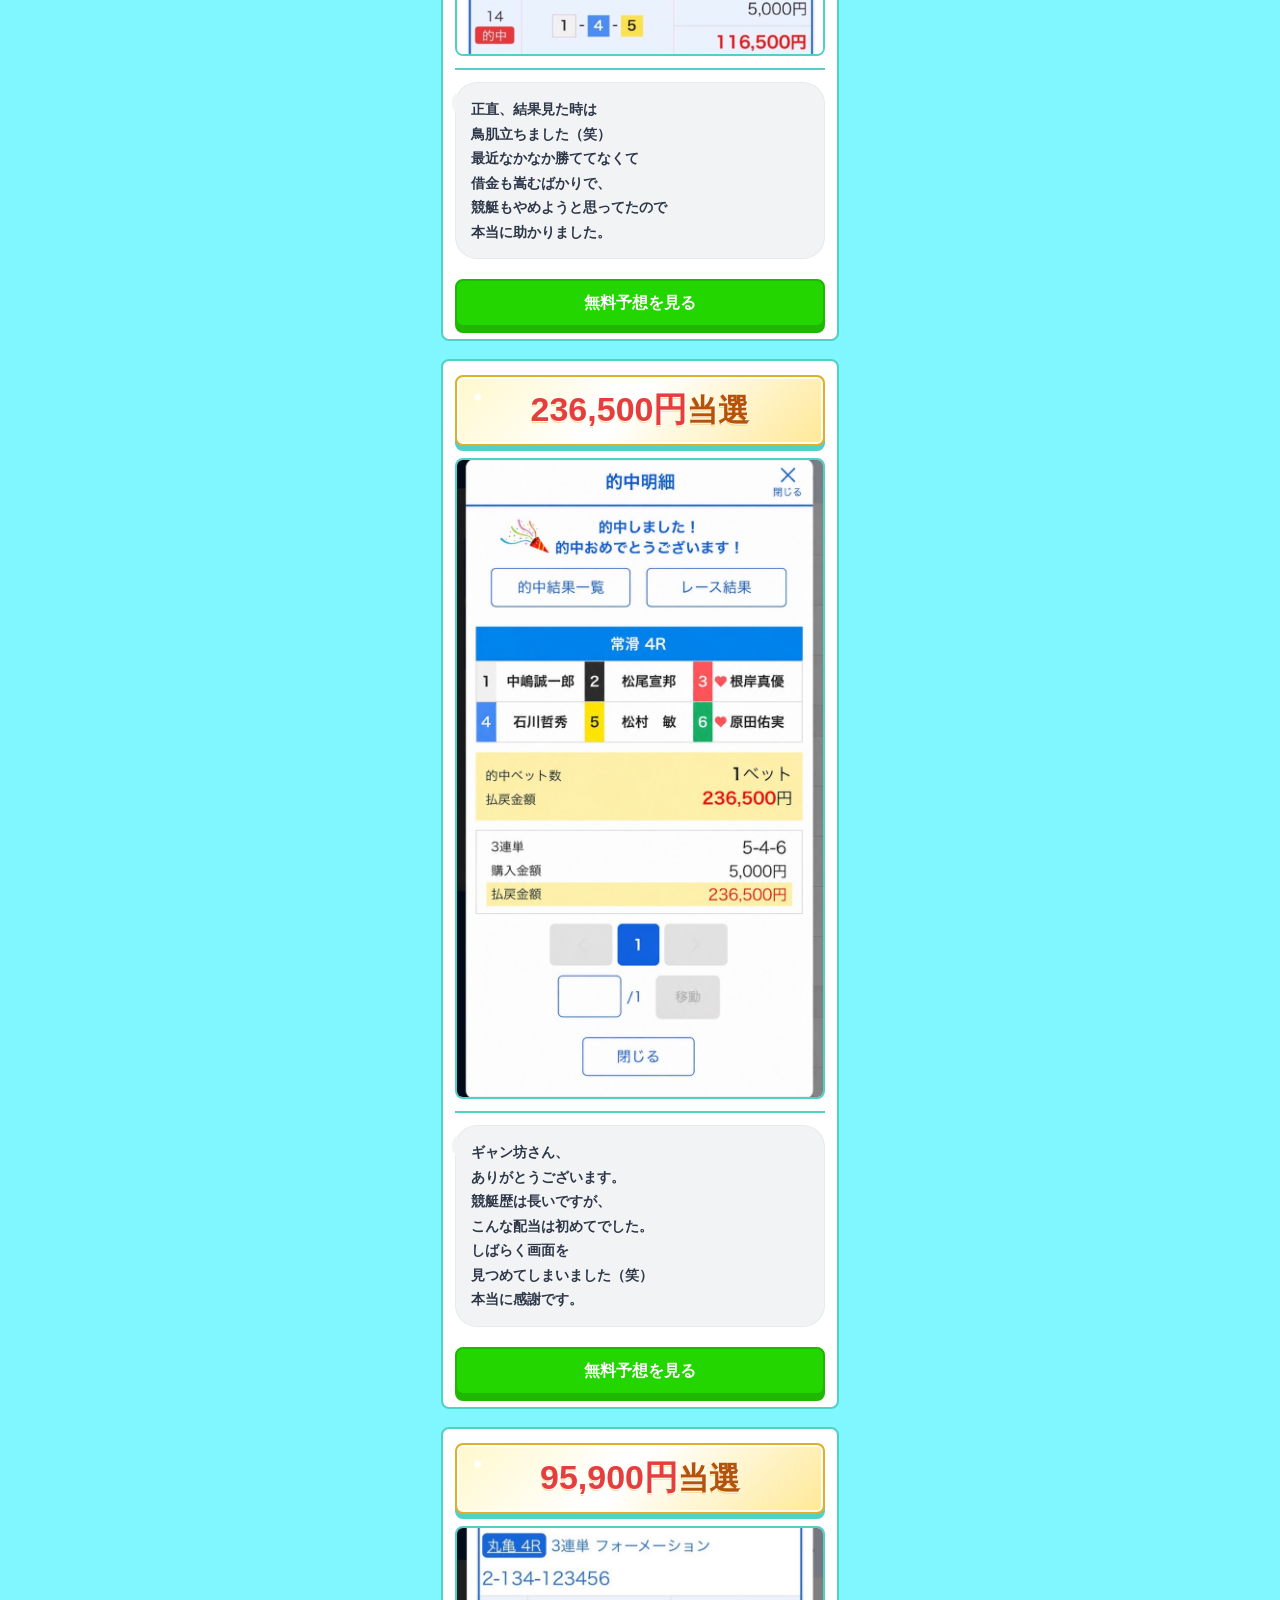
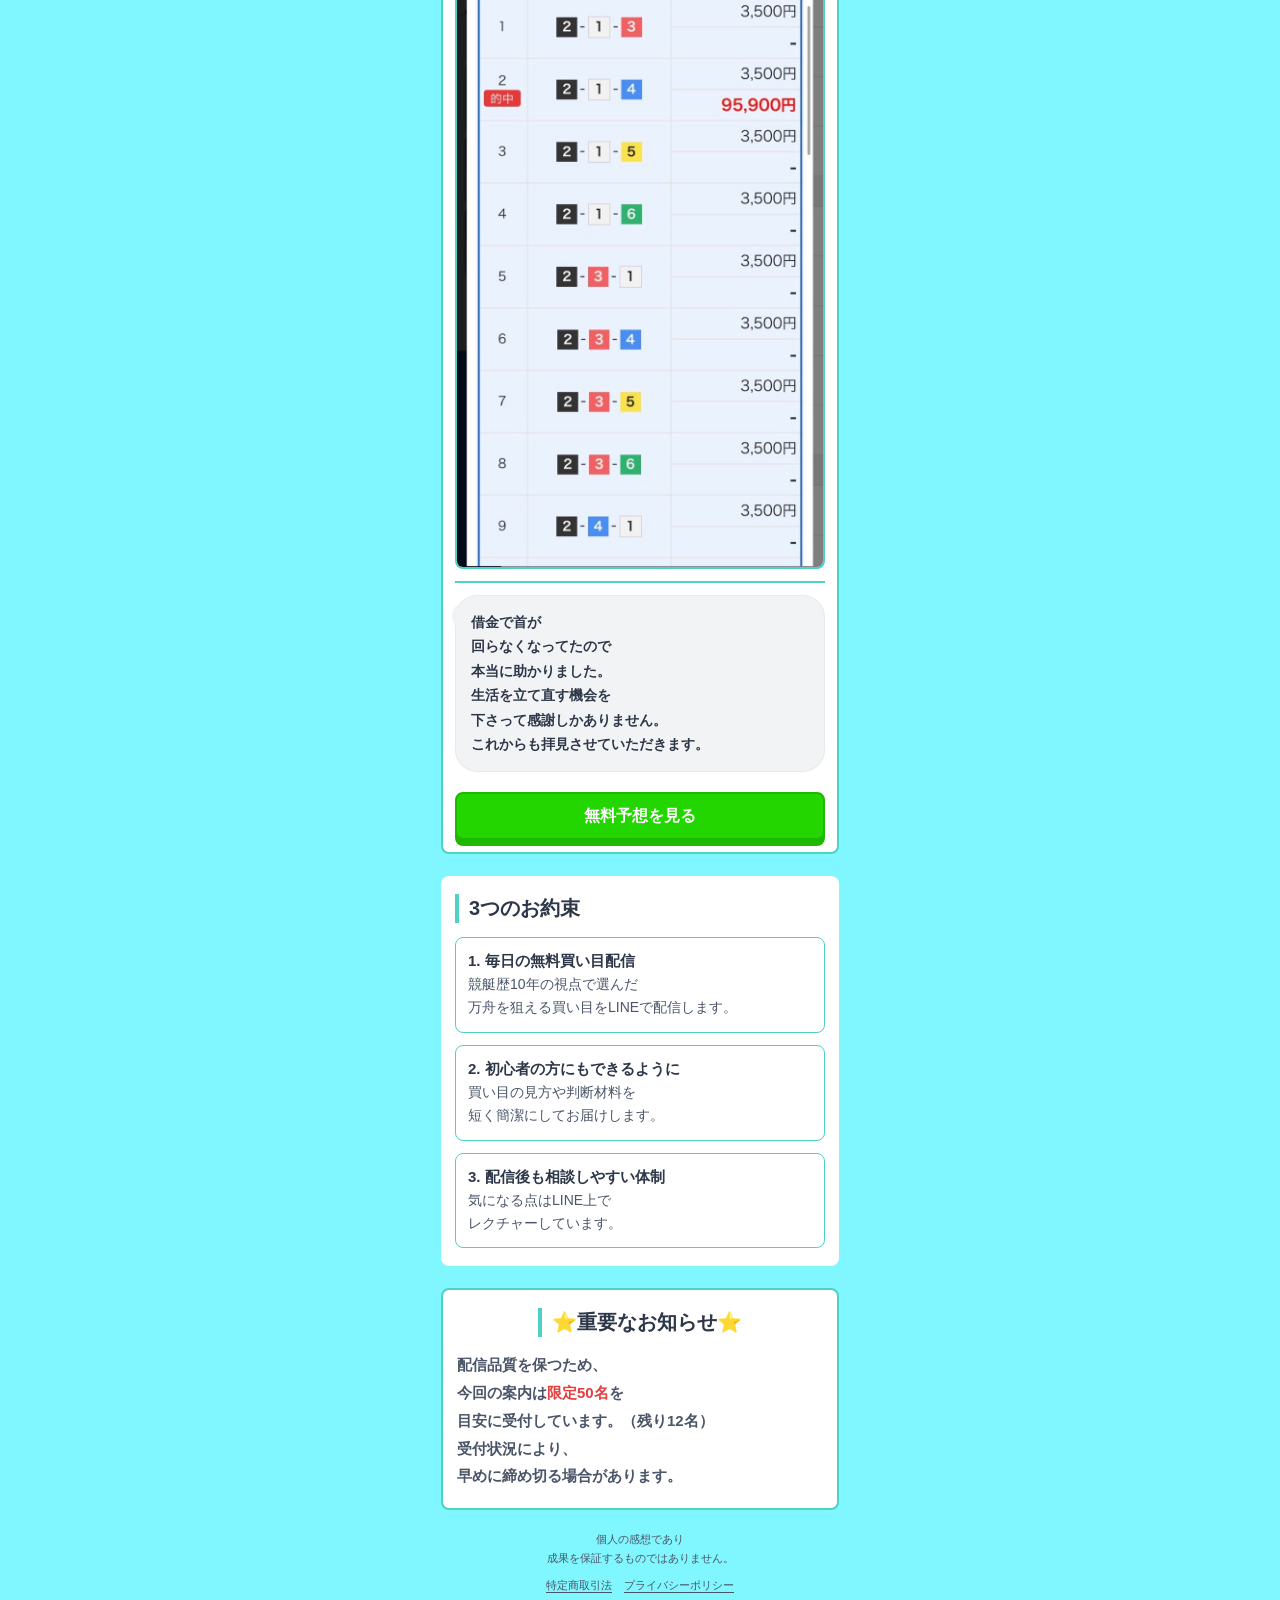
==== commit 90d01428: "Add Manshu sample result 04" ====
--- a/競艇/index.html
+++ b/競艇/index.html
@@ -736,6 +736,28 @@
           <span data-edit="cta-label">無料予想を見る</span>
         </a>
       </article>
+
+      <article class="result-card" data-result-card="4">
+        <h2 class="winning-prize">
+          <span class="winning-prize-text"><span class="amount">95,900円</span>当選</span>
+        </h2>
+        <figure class="result-proof">
+          <img src="./assets/result-proof-04.jpg" alt="丸亀4R 3連単フォーメーション95,900円的中実績" loading="lazy" width="760" height="1327">
+        </figure>
+        <div class="testimonial-proof" aria-label="利用者の感想">
+          <p class="testimonial-message">
+            <span class="br">借金で首が</span>
+            <span class="br">回らなくなってたので</span>
+            <span class="br">本当に助かりました。</span>
+            <span class="br">生活を立て直す機会を</span>
+            <span class="br">下さって感謝しかありません。</span>
+            <span class="br">これからも拝見させていただきます。</span>
+          </p>
+        </div>
+        <a class="result-cta" href="http://bit.ly/4nIN410" data-cv="line">
+          <span data-edit="cta-label">無料予想を見る</span>
+        </a>
+      </article>
     </section>
 
     <section class="section" aria-labelledby="promise-title">
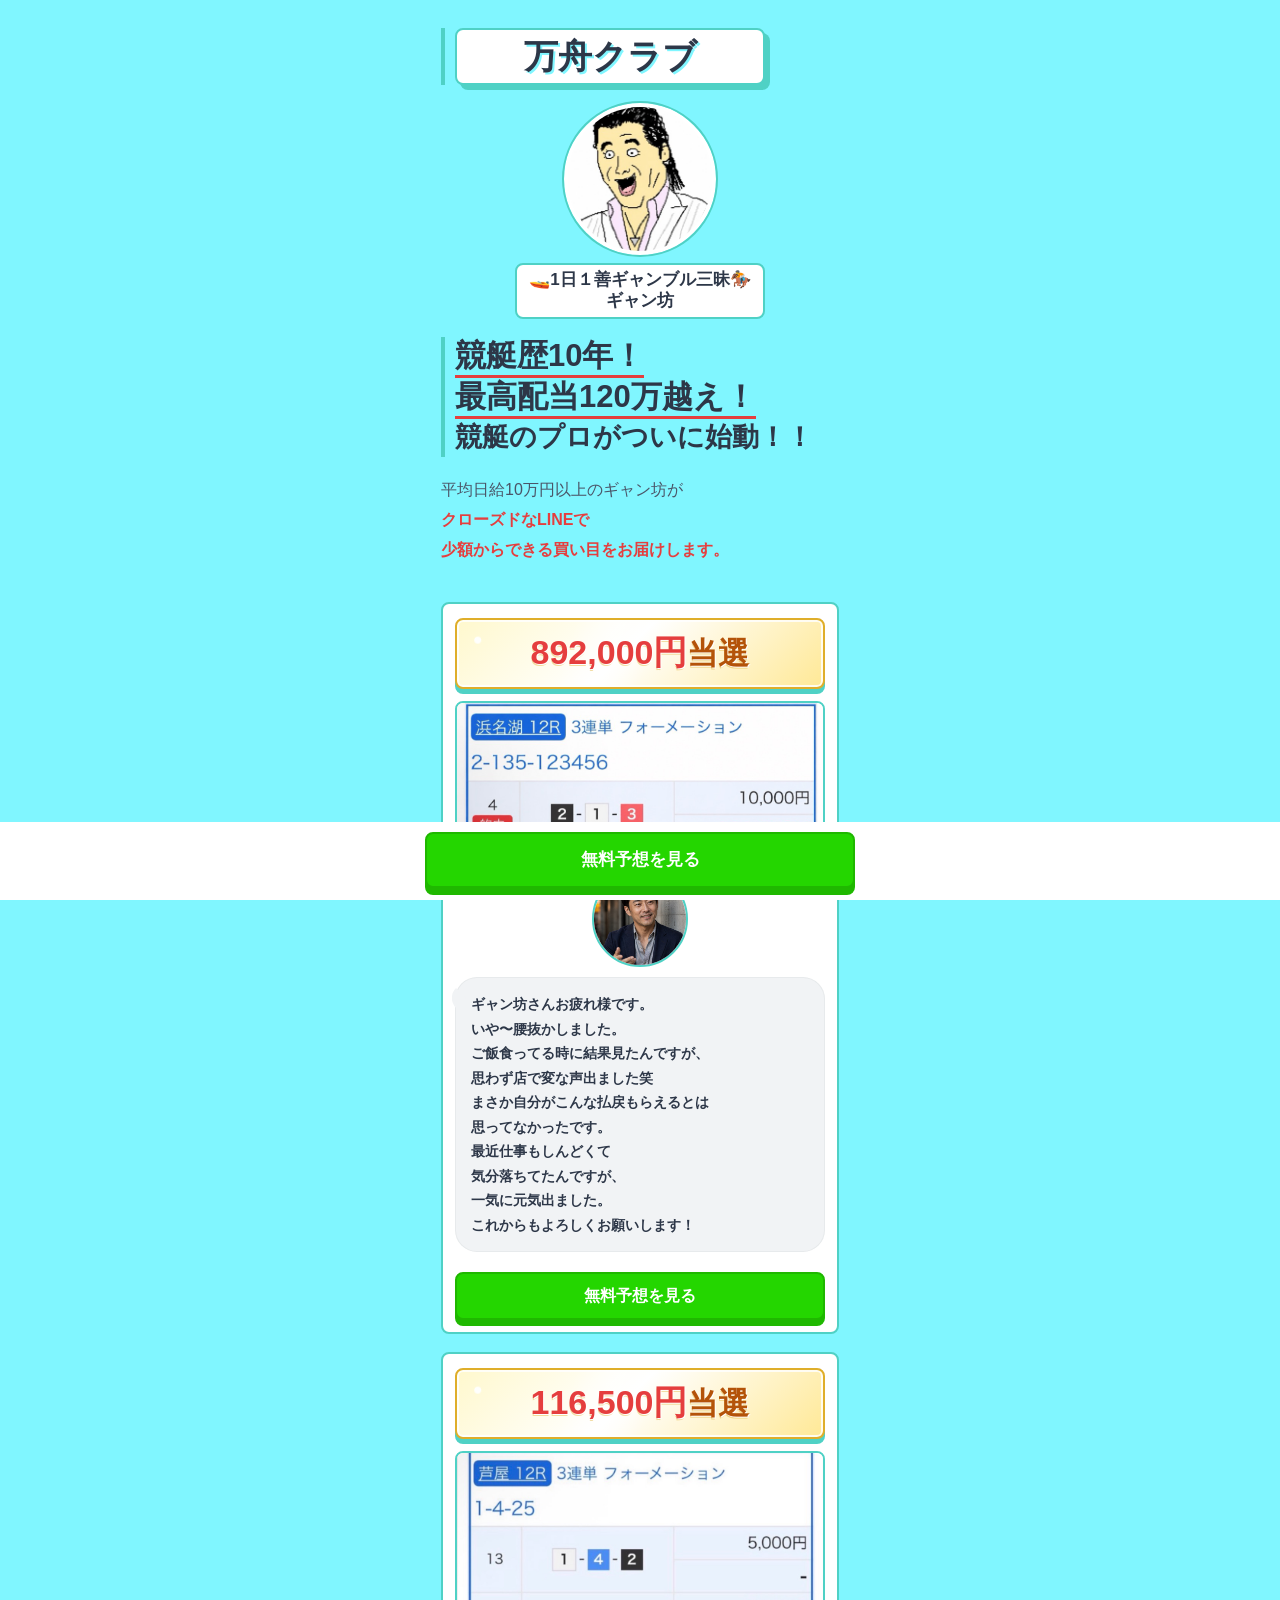
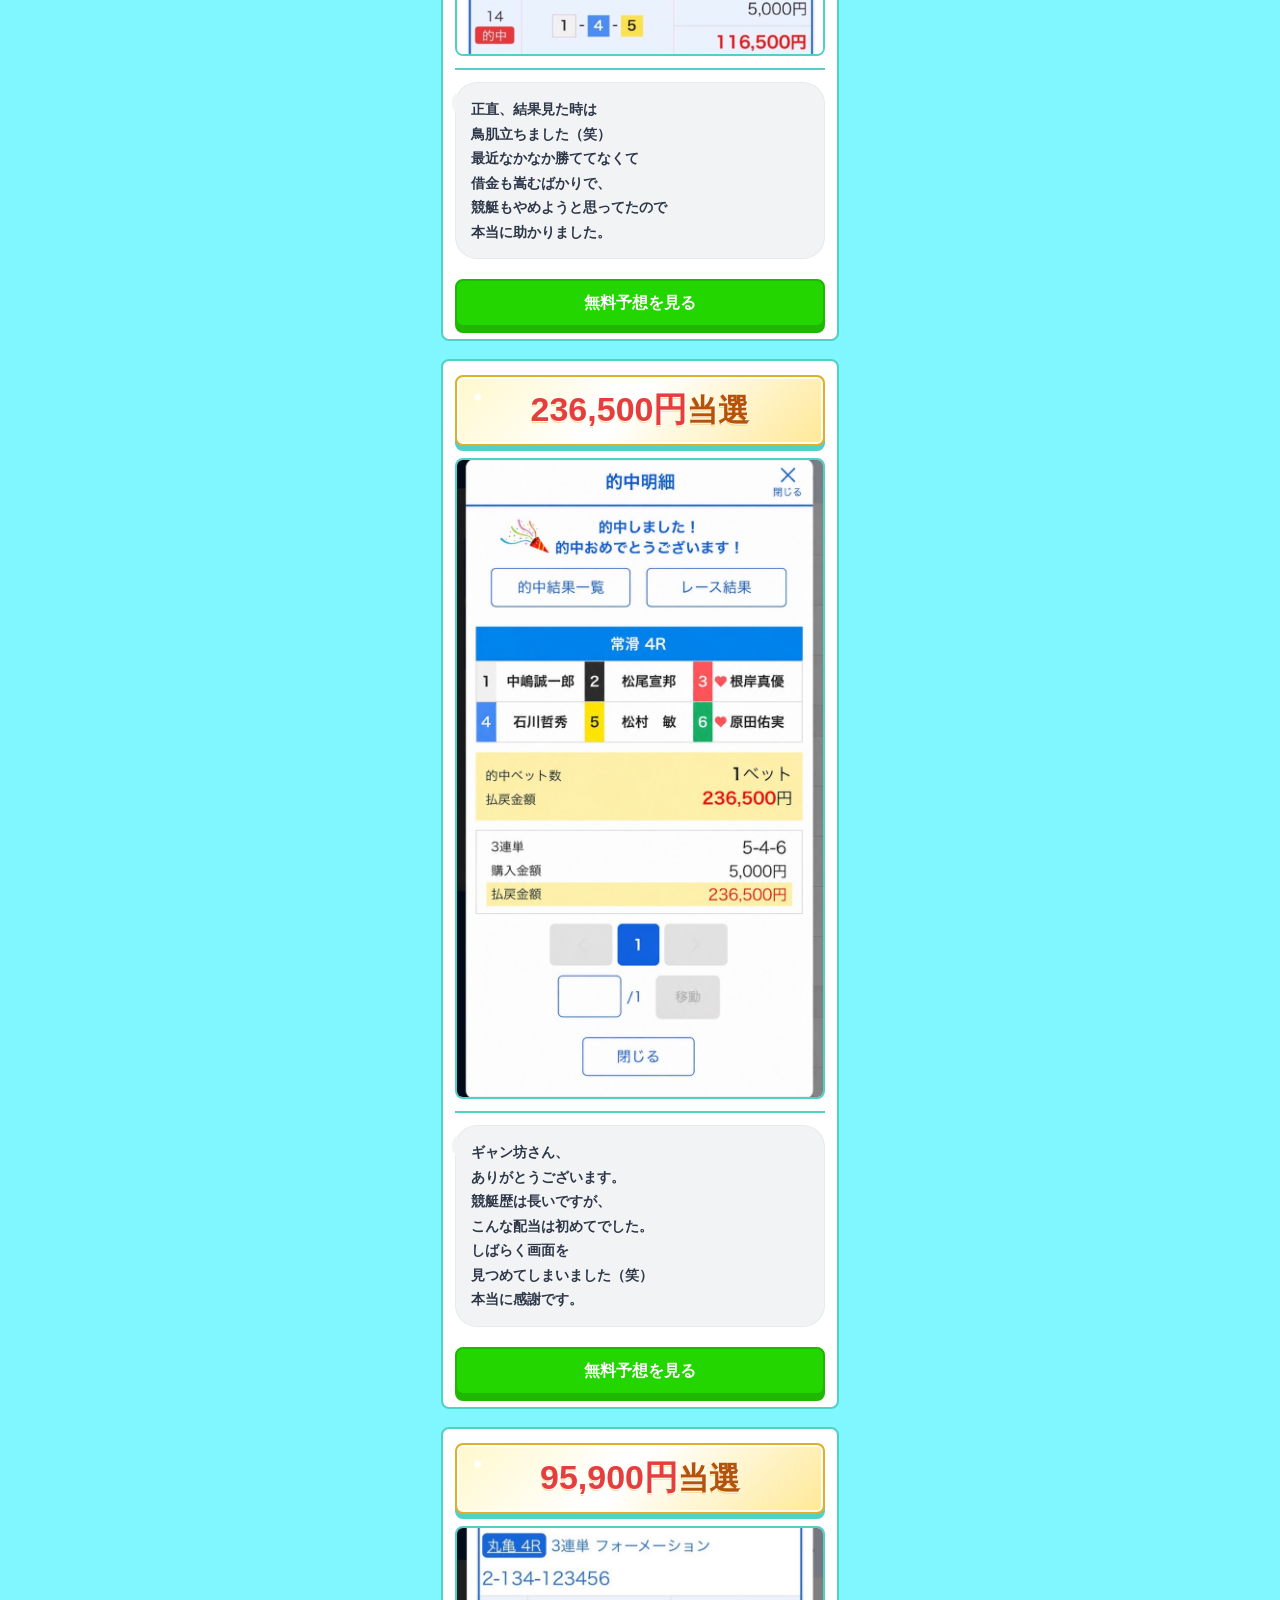
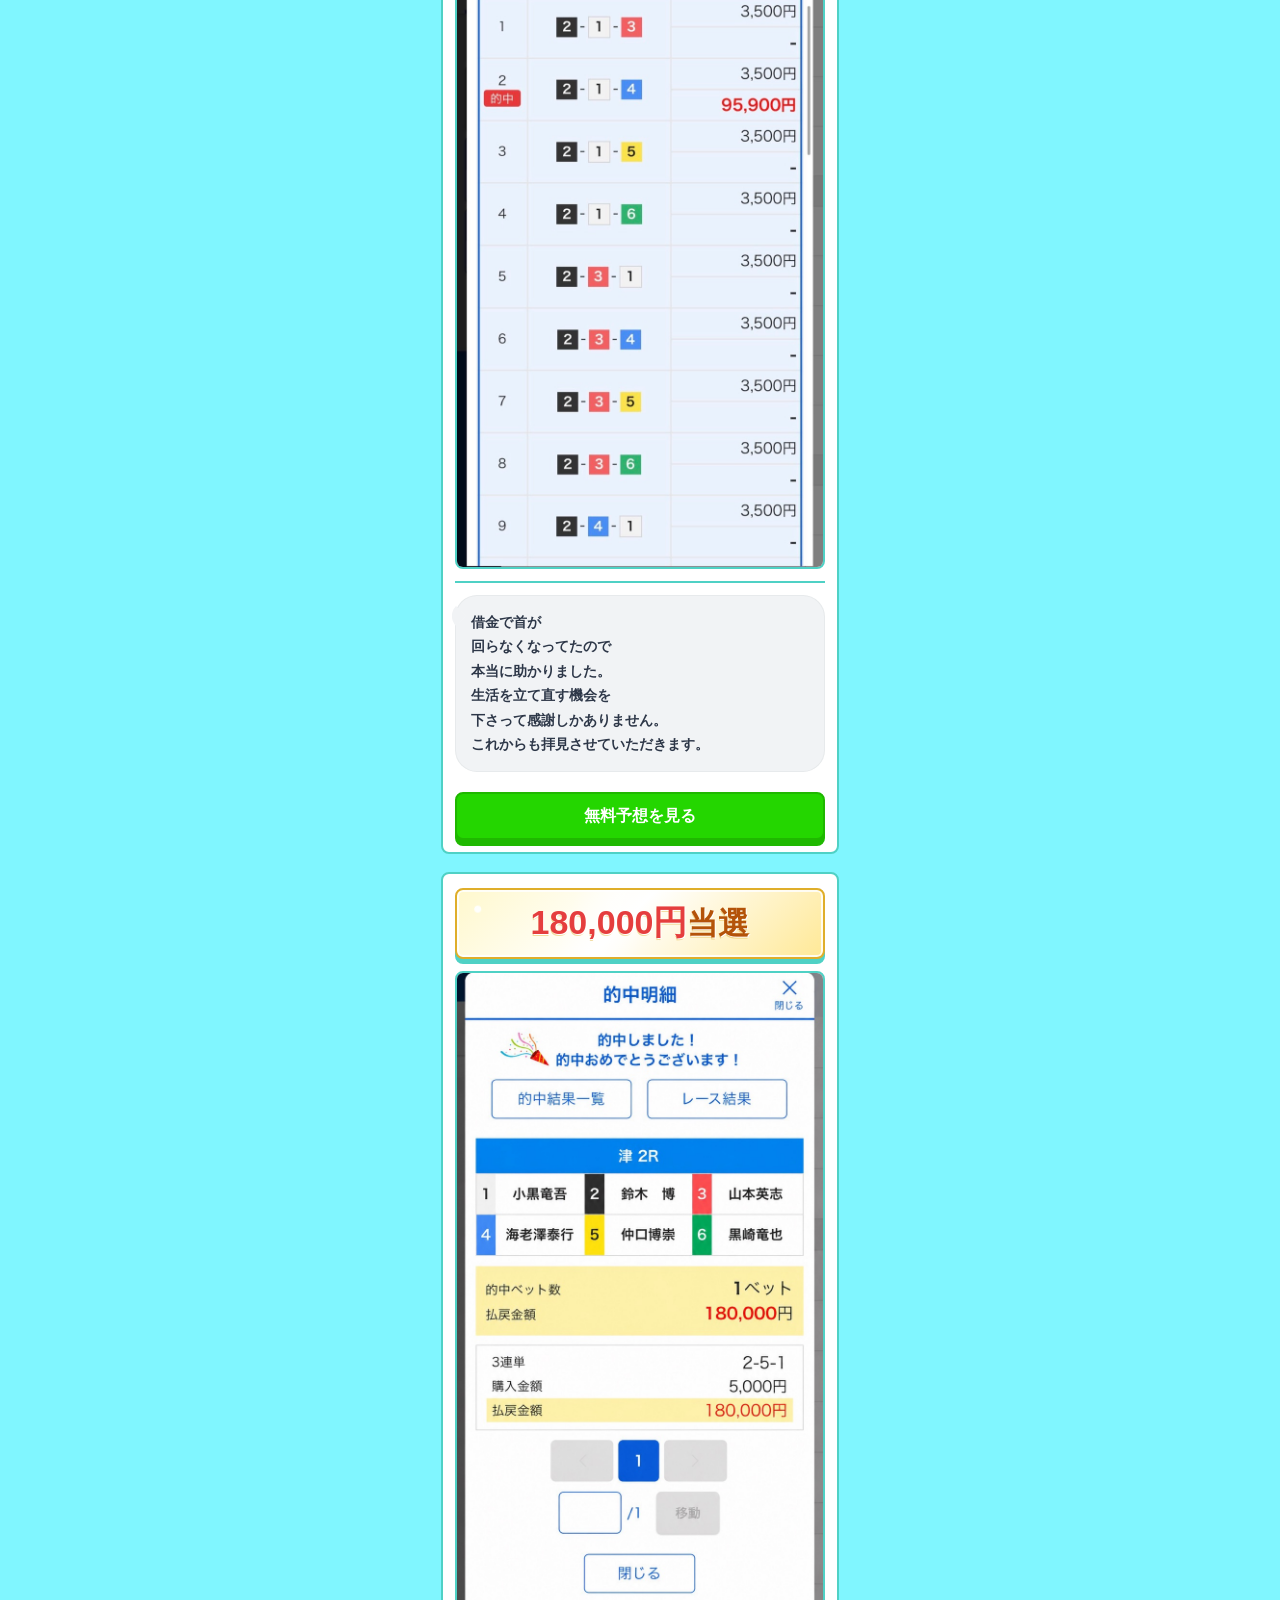
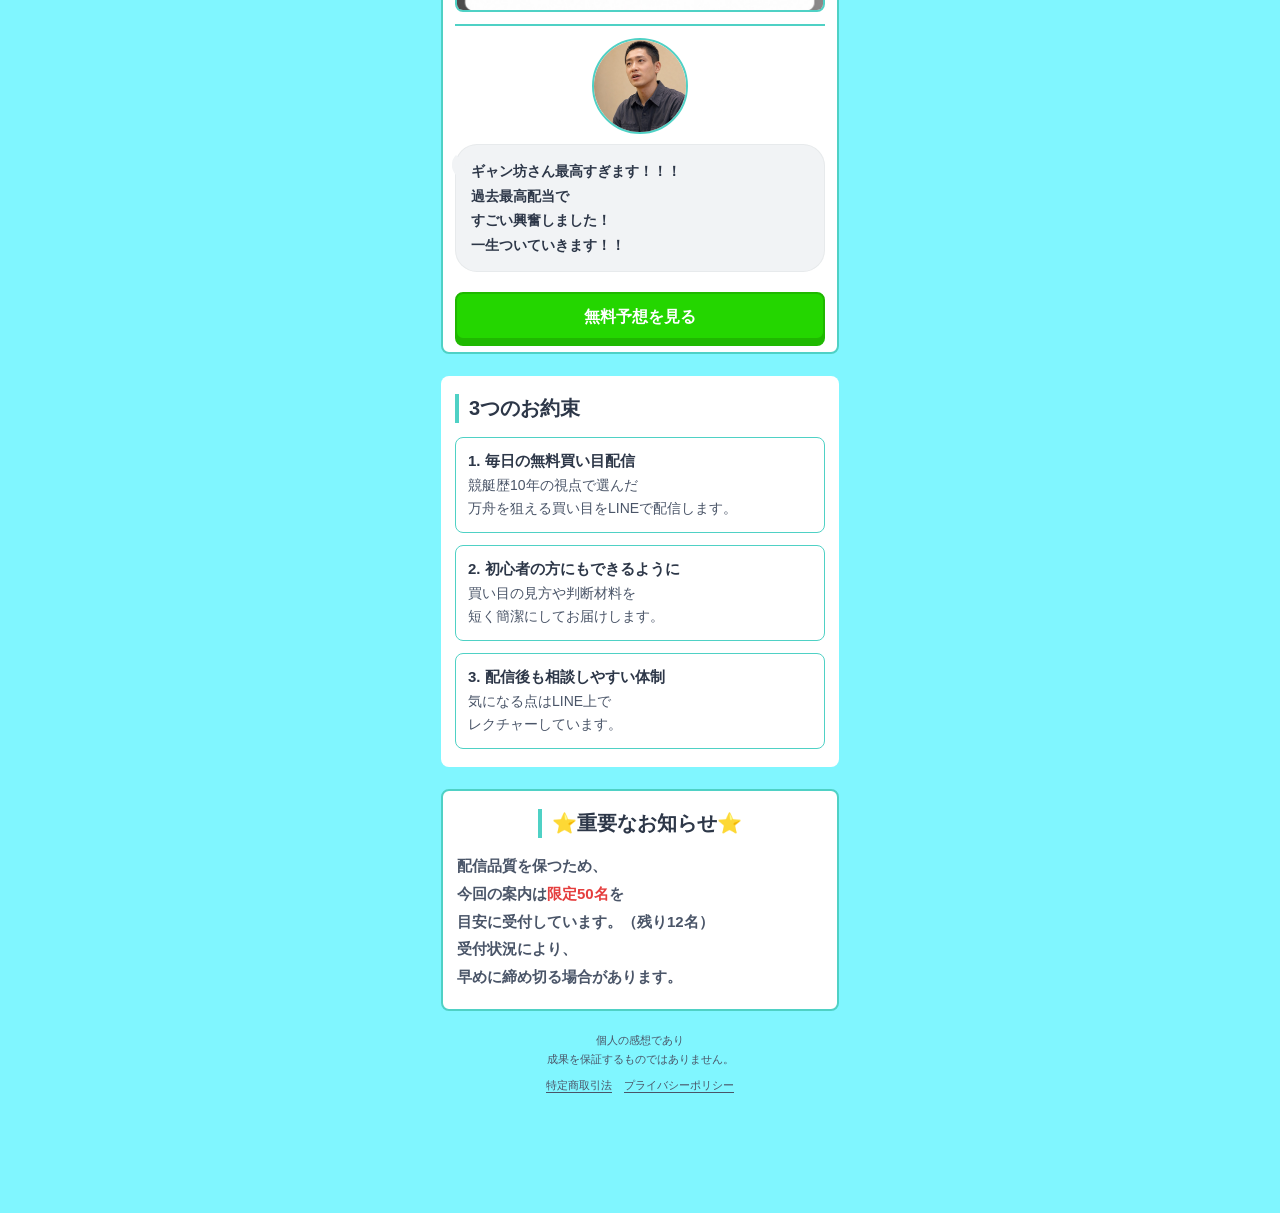
==== commit 54508e06: "Add Manshu sample result 05" ====
--- a/競艇/index.html
+++ b/競艇/index.html
@@ -758,6 +758,27 @@
           <span data-edit="cta-label">無料予想を見る</span>
         </a>
       </article>
+
+      <article class="result-card" data-result-card="5">
+        <h2 class="winning-prize">
+          <span class="winning-prize-text"><span class="amount">180,000円</span>当選</span>
+        </h2>
+        <figure class="result-proof">
+          <img src="./assets/result-proof-05.jpg" alt="津2R 3連単180,000円的中明細" loading="lazy" width="760" height="1324">
+        </figure>
+        <div class="testimonial-proof" aria-label="利用者の感想">
+          <img class="testimonial-photo" src="./assets/testimonial-man-05.jpg" alt="利用者男性の写真" loading="lazy" width="720" height="960">
+          <p class="testimonial-message">
+            <span class="br">ギャン坊さん最高すぎます！！！</span>
+            <span class="br">過去最高配当で</span>
+            <span class="br">すごい興奮しました！</span>
+            <span class="br">一生ついていきます！！</span>
+          </p>
+        </div>
+        <a class="result-cta" href="http://bit.ly/4nIN410" data-cv="line">
+          <span data-edit="cta-label">無料予想を見る</span>
+        </a>
+      </article>
     </section>
 
     <section class="section" aria-labelledby="promise-title">
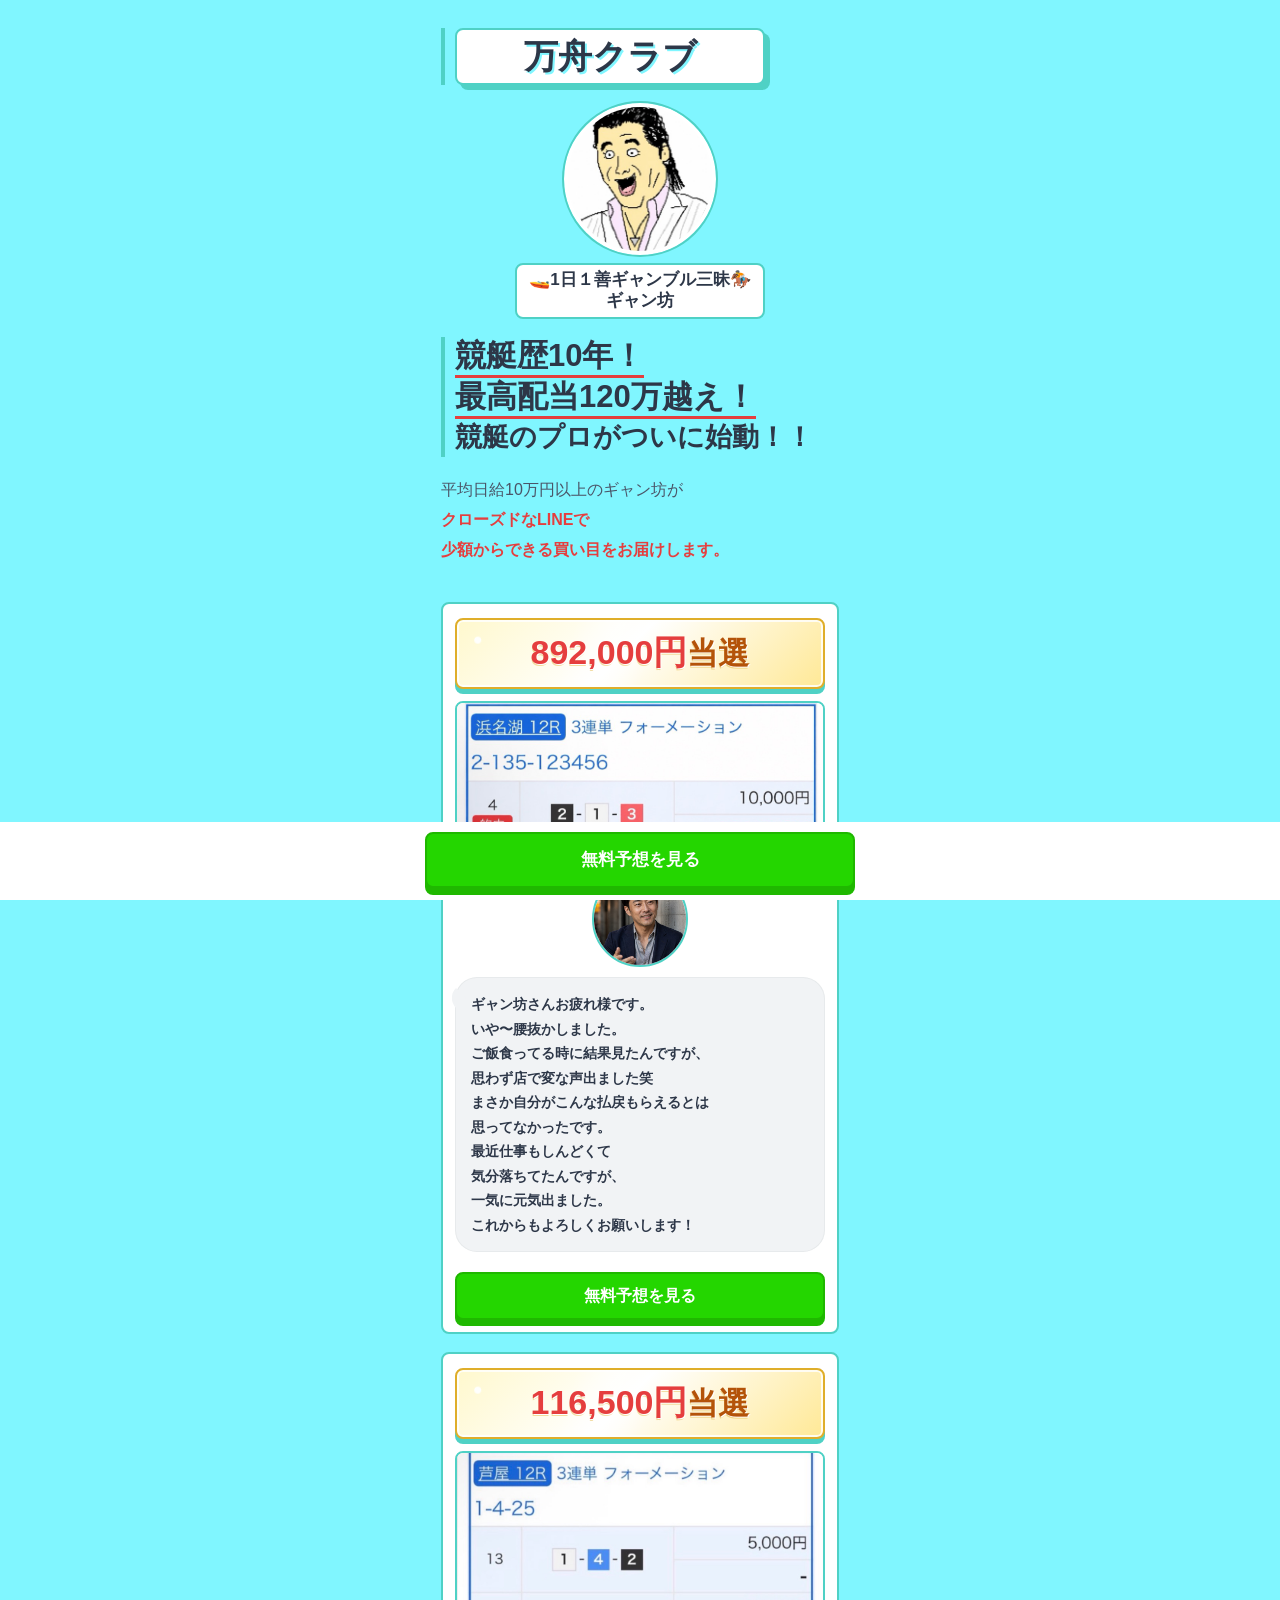
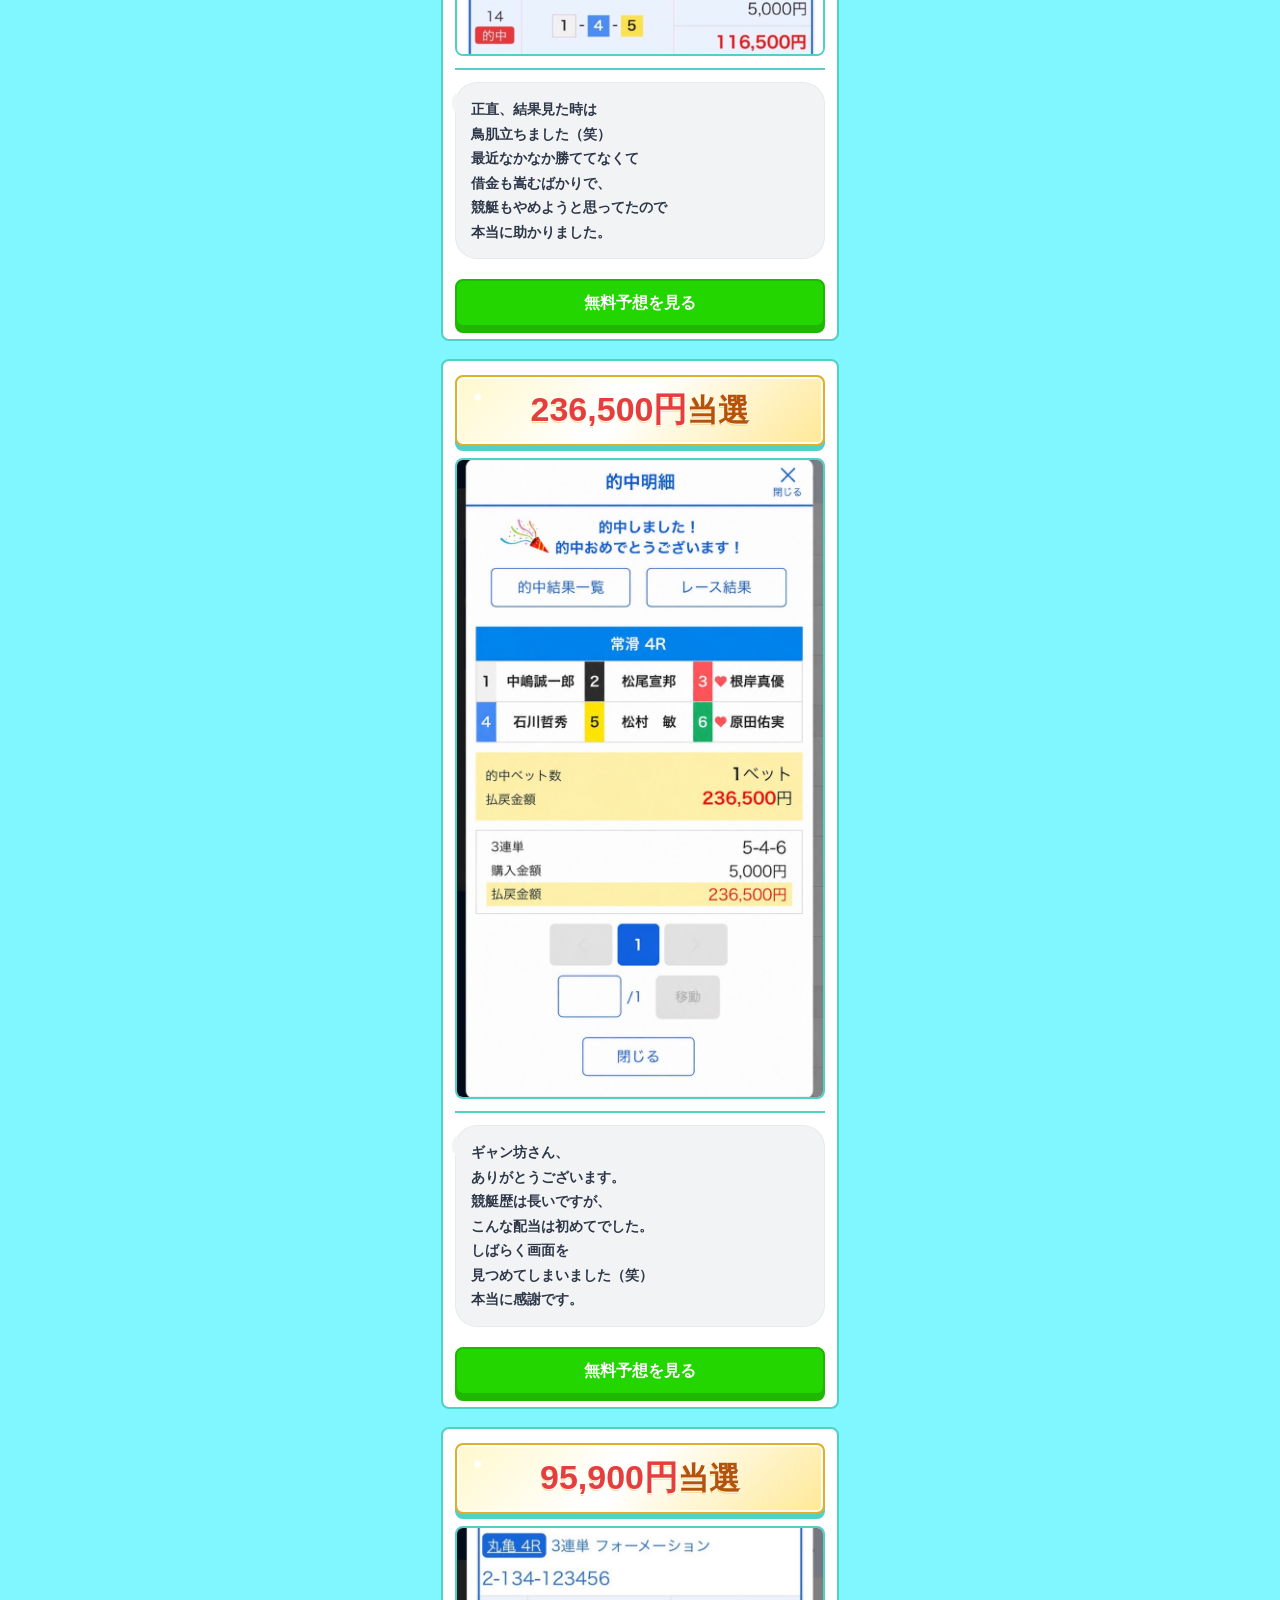
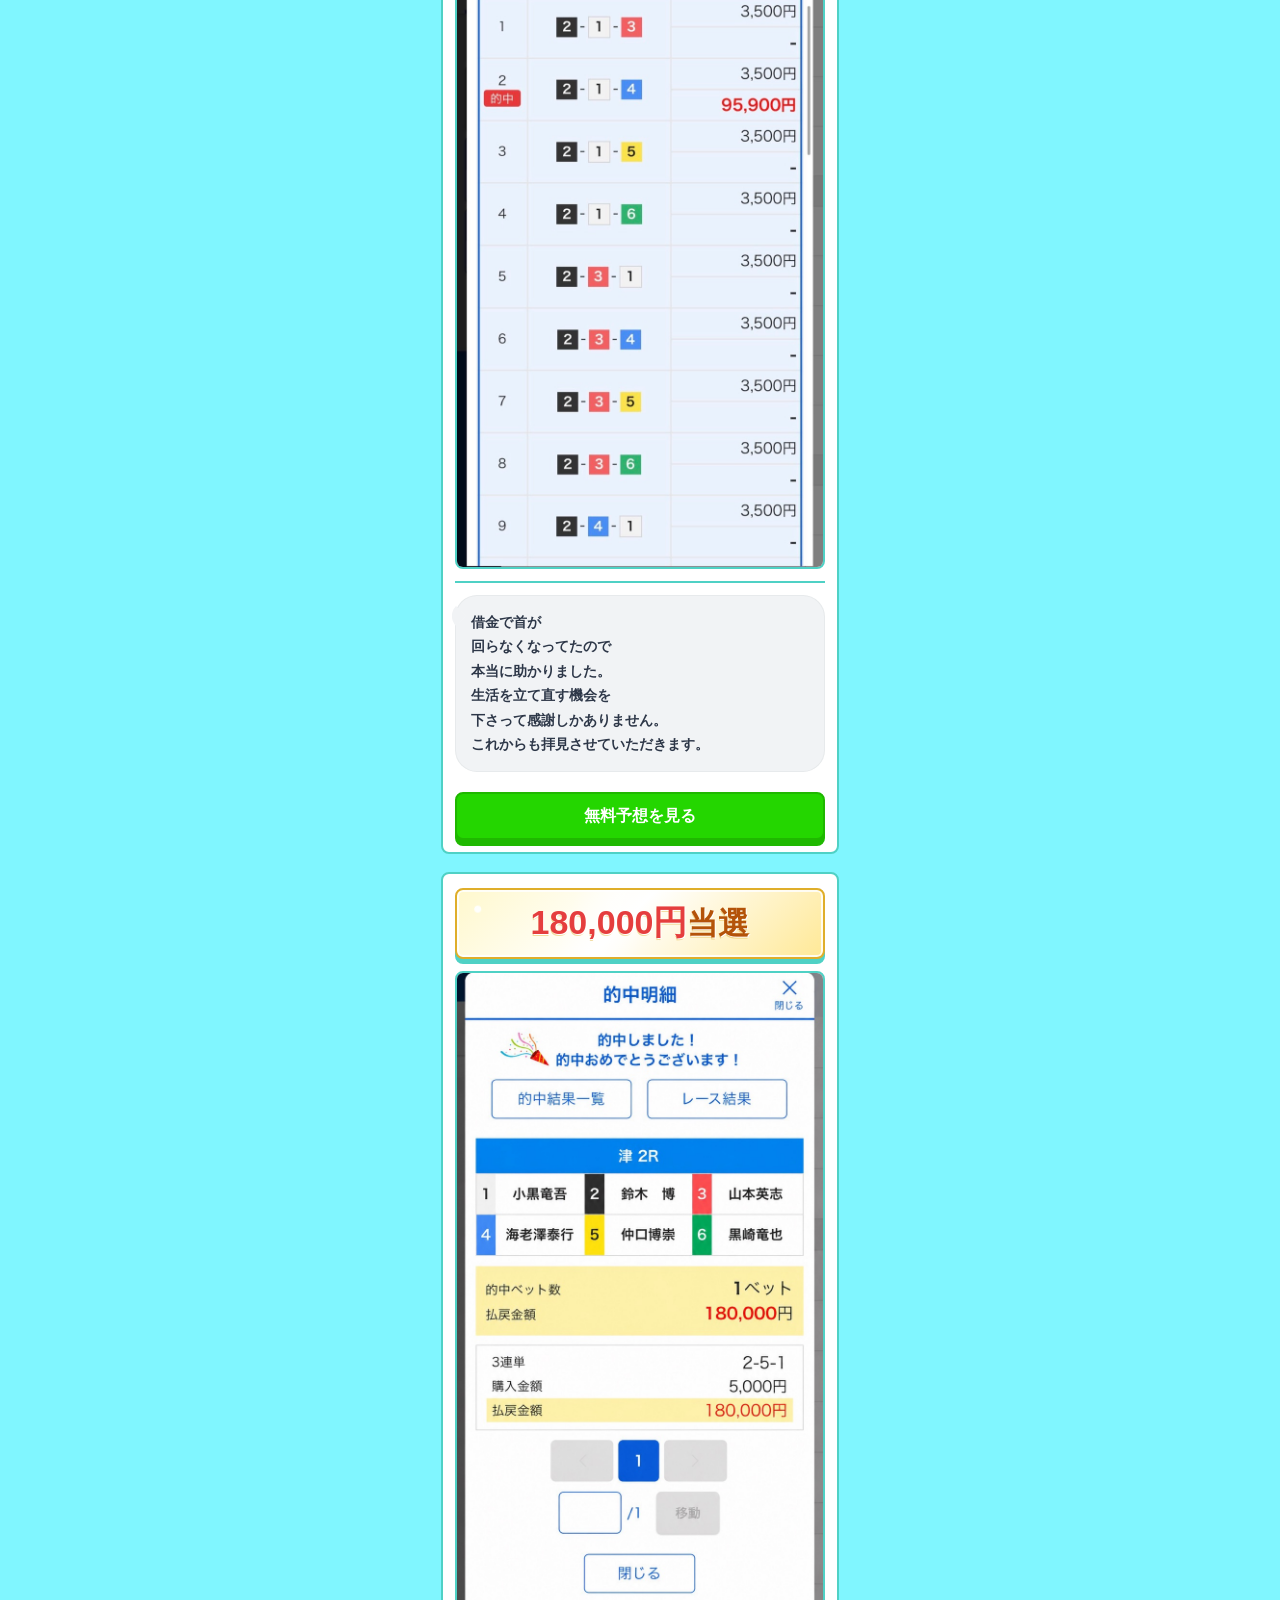
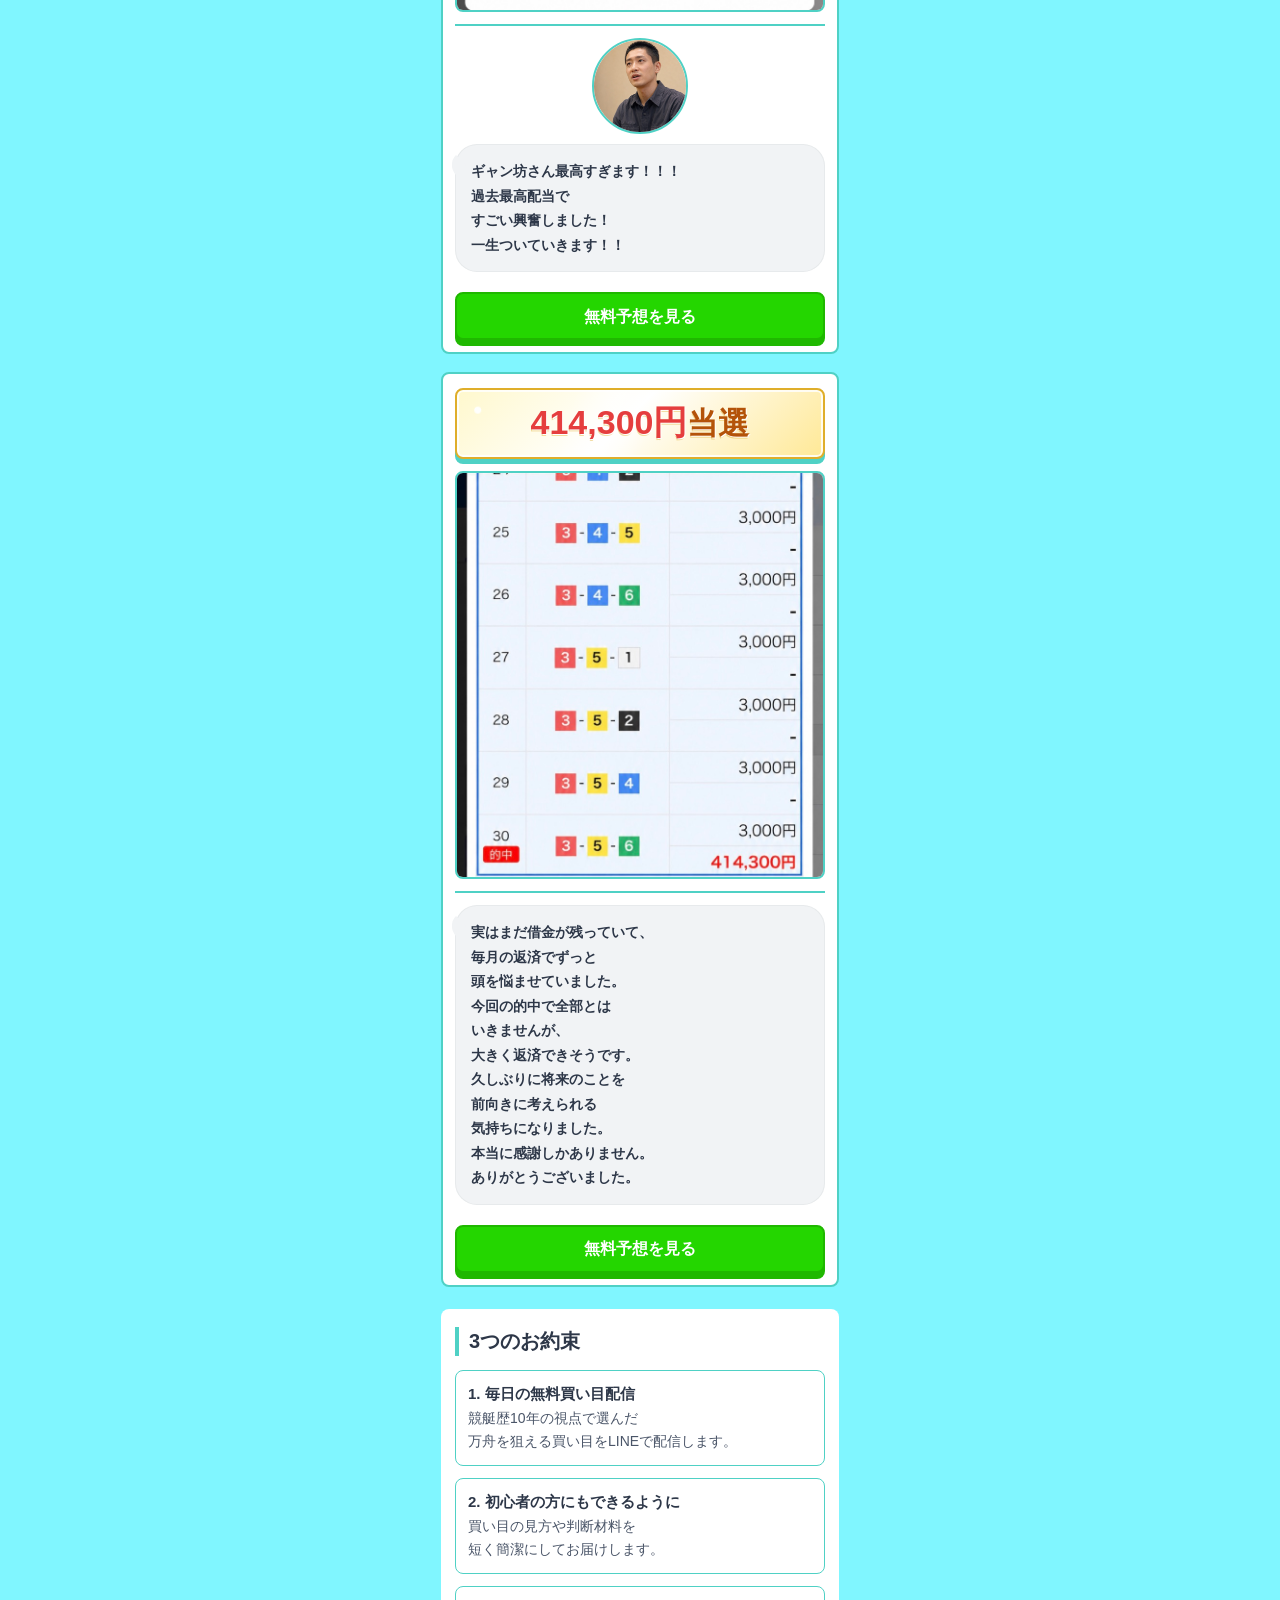
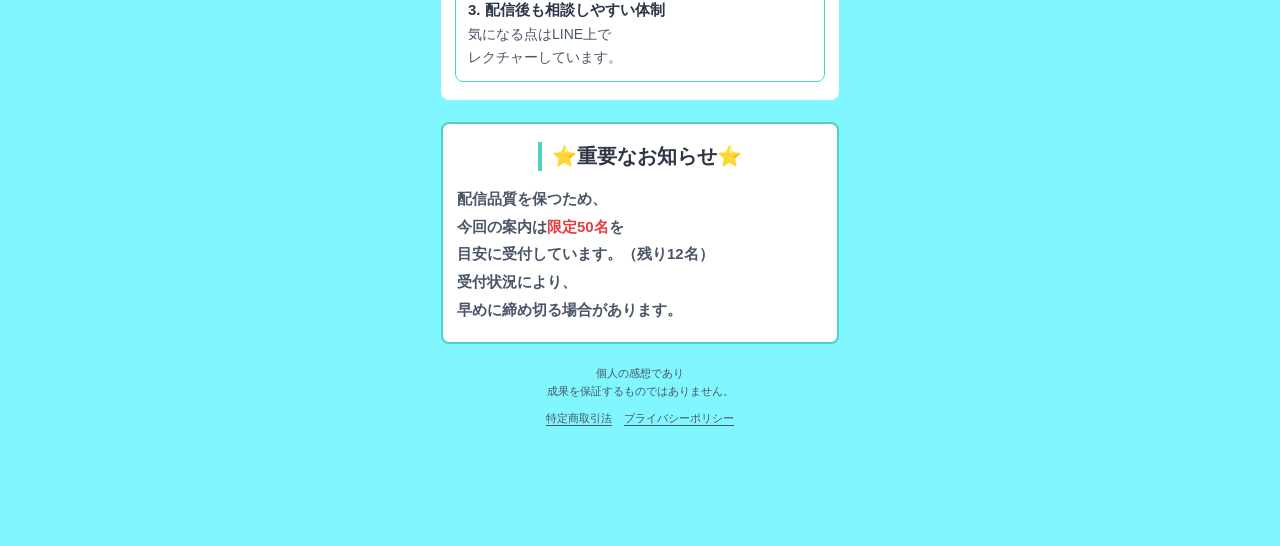
==== commit d7012e21: "Add Manshu sample result 06" ====
--- a/競艇/index.html
+++ b/競艇/index.html
@@ -779,6 +779,33 @@
           <span data-edit="cta-label">無料予想を見る</span>
         </a>
       </article>
+
+      <article class="result-card" data-result-card="6">
+        <h2 class="winning-prize">
+          <span class="winning-prize-text"><span class="amount">414,300円</span>当選</span>
+        </h2>
+        <figure class="result-proof">
+          <img src="./assets/result-proof-06.jpg" alt="3連単414,300円的中実績" loading="lazy" width="760" height="839">
+        </figure>
+        <div class="testimonial-proof" aria-label="利用者の感想">
+          <p class="testimonial-message">
+            <span class="br">実はまだ借金が残っていて、</span>
+            <span class="br">毎月の返済でずっと</span>
+            <span class="br">頭を悩ませていました。</span>
+            <span class="br">今回の的中で全部とは</span>
+            <span class="br">いきませんが、</span>
+            <span class="br">大きく返済できそうです。</span>
+            <span class="br">久しぶりに将来のことを</span>
+            <span class="br">前向きに考えられる</span>
+            <span class="br">気持ちになりました。</span>
+            <span class="br">本当に感謝しかありません。</span>
+            <span class="br">ありがとうございました。</span>
+          </p>
+        </div>
+        <a class="result-cta" href="http://bit.ly/4nIN410" data-cv="line">
+          <span data-edit="cta-label">無料予想を見る</span>
+        </a>
+      </article>
     </section>
 
     <section class="section" aria-labelledby="promise-title">
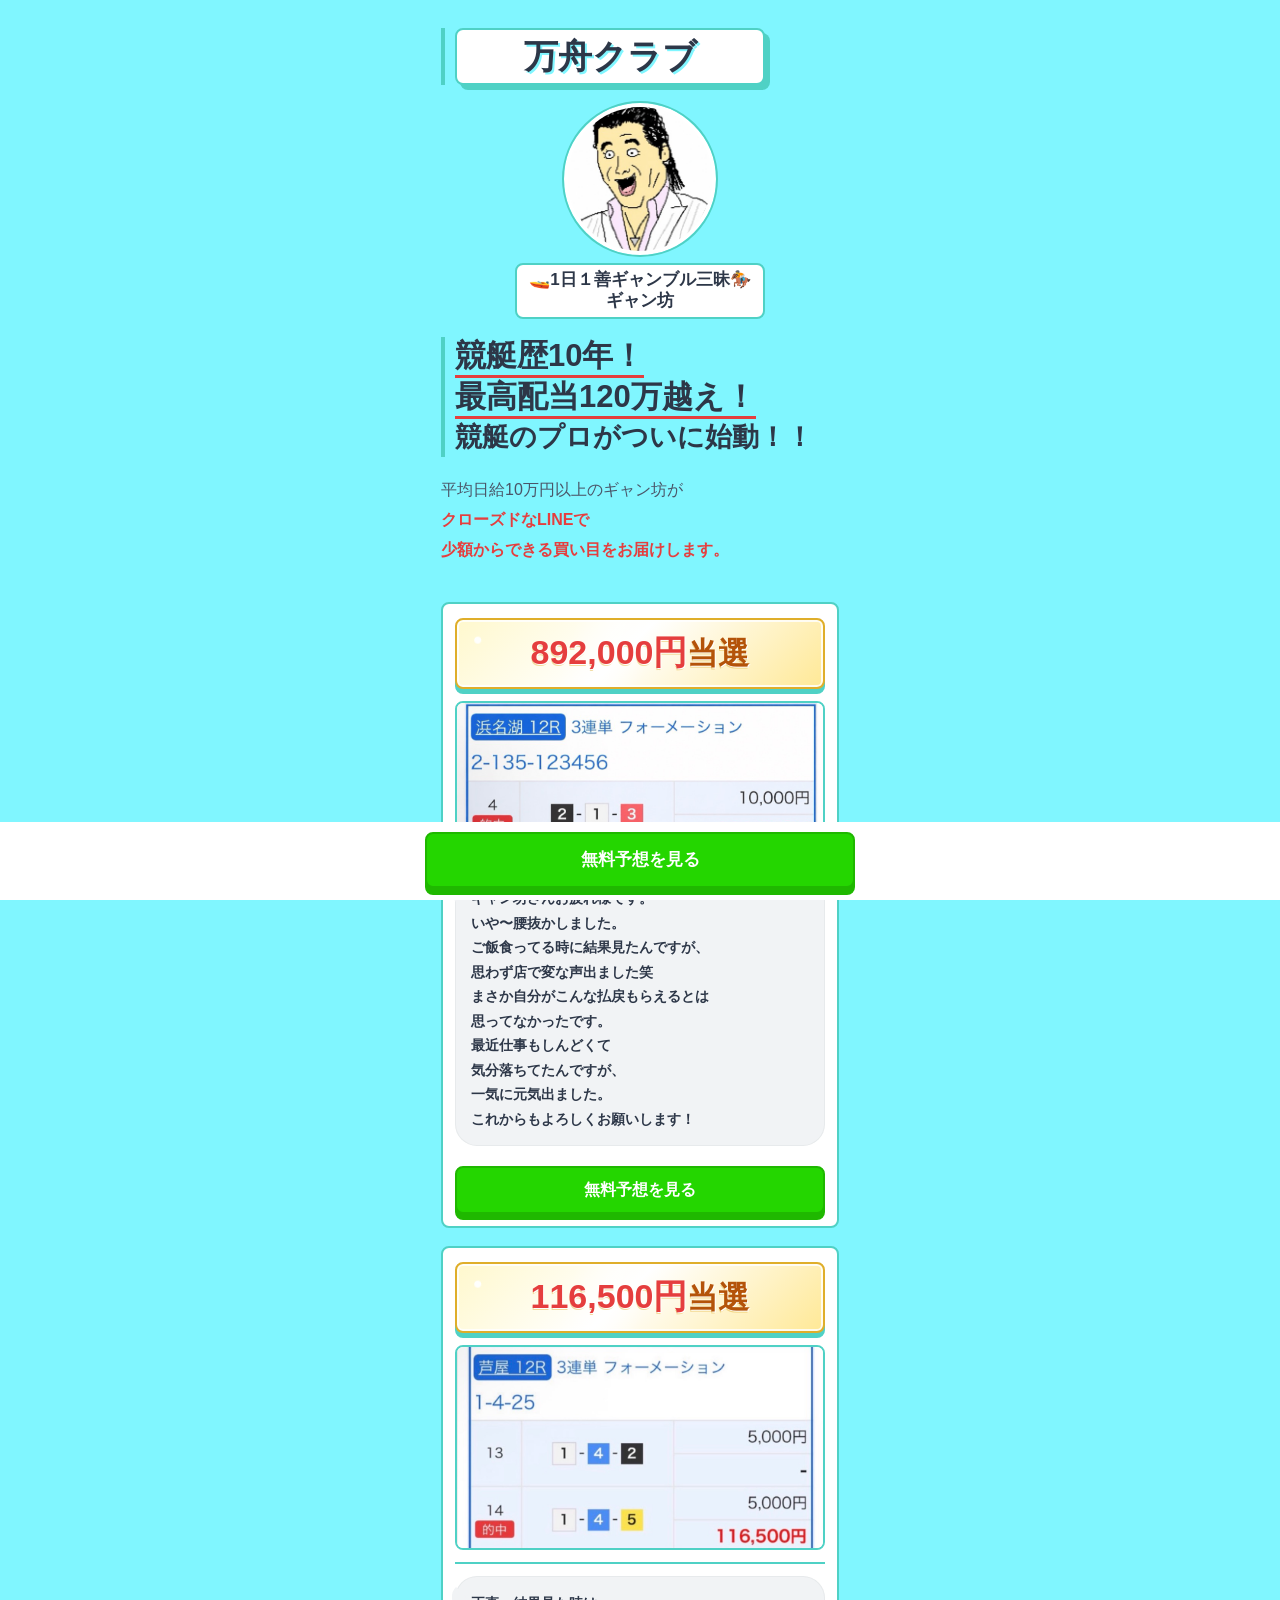
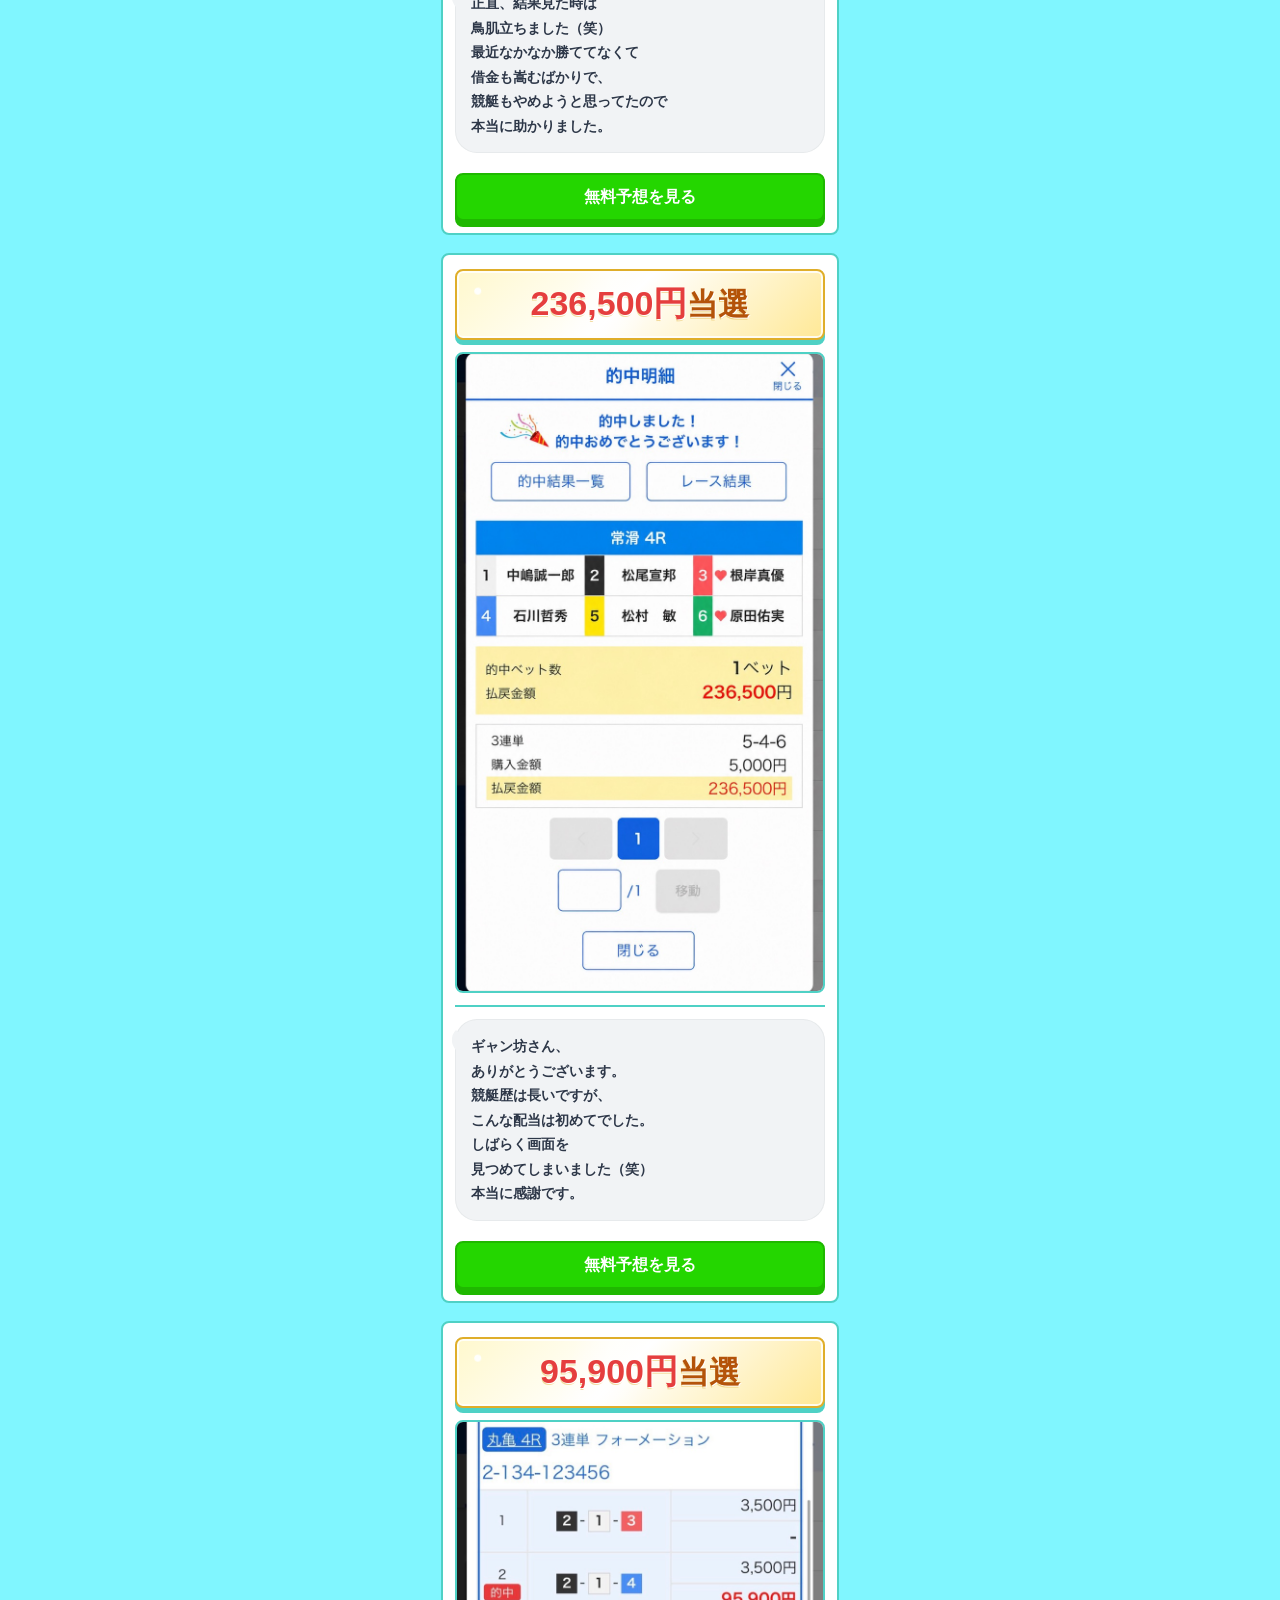
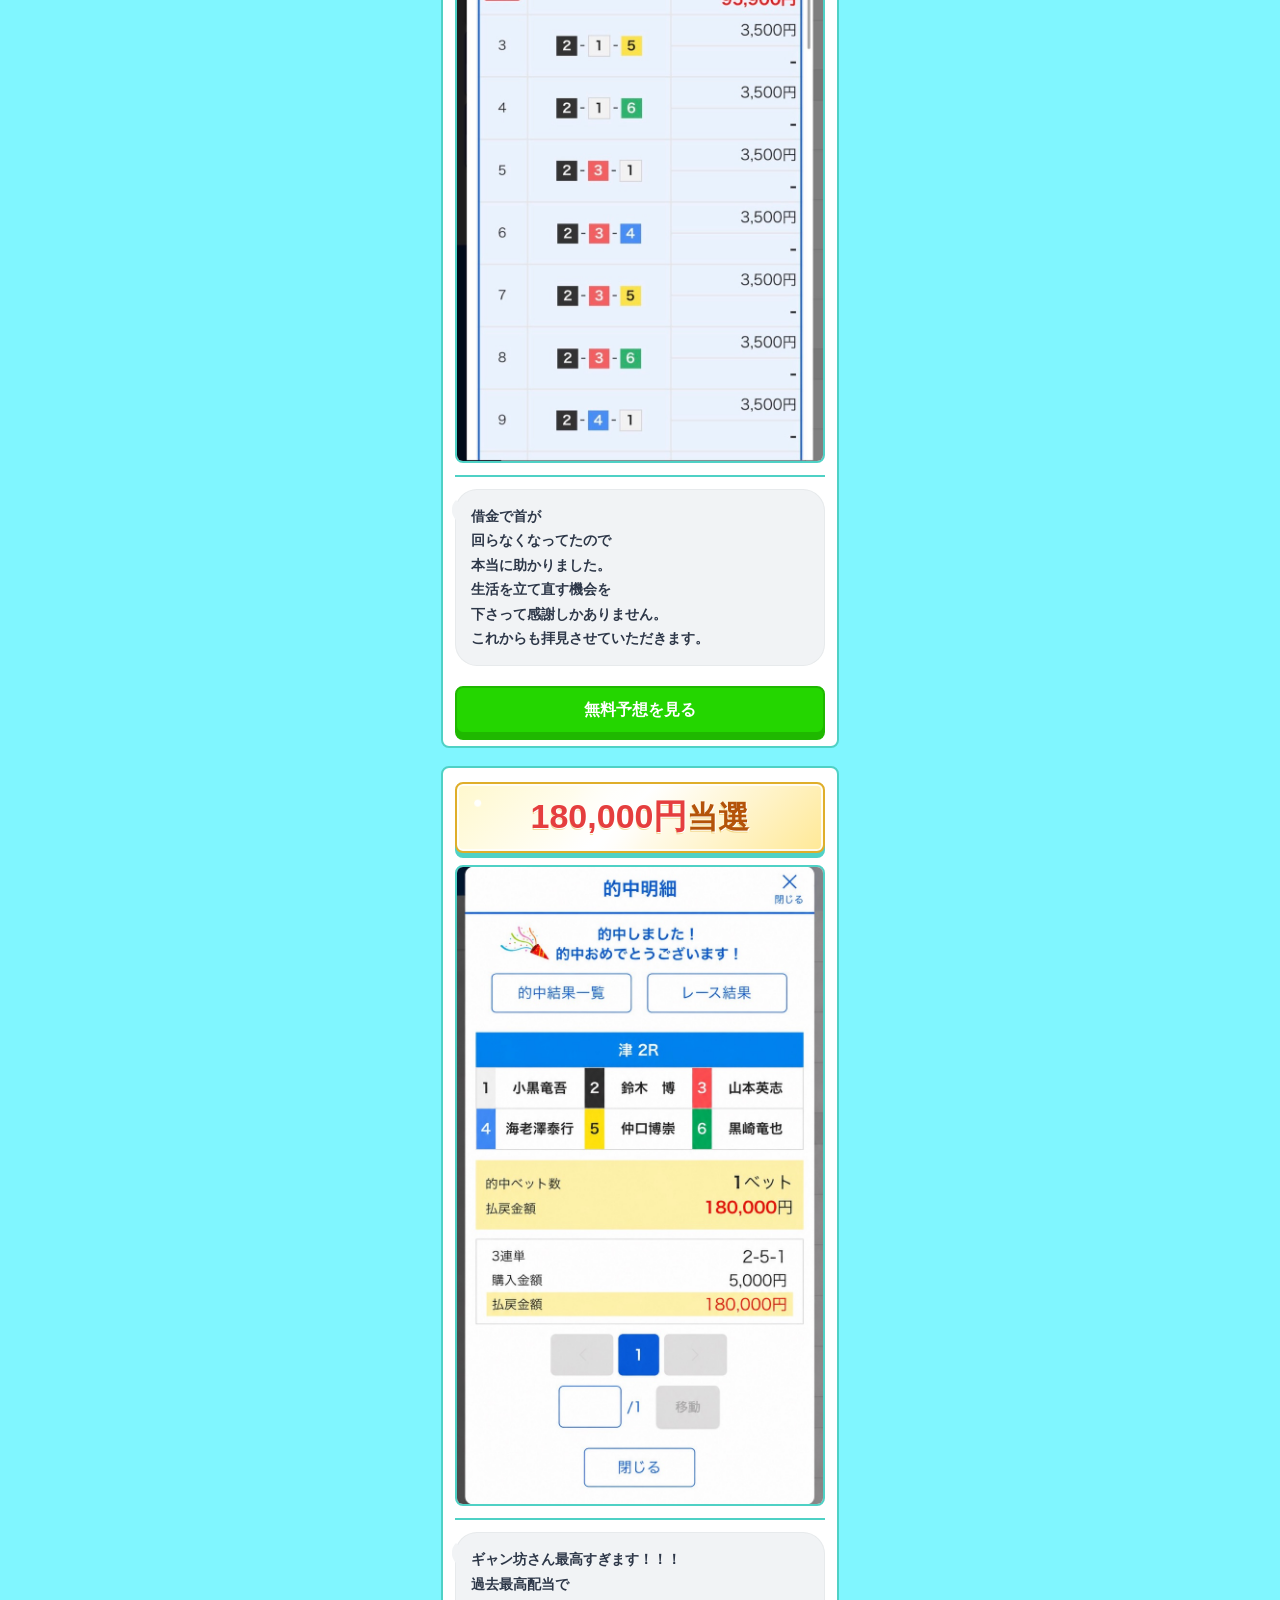
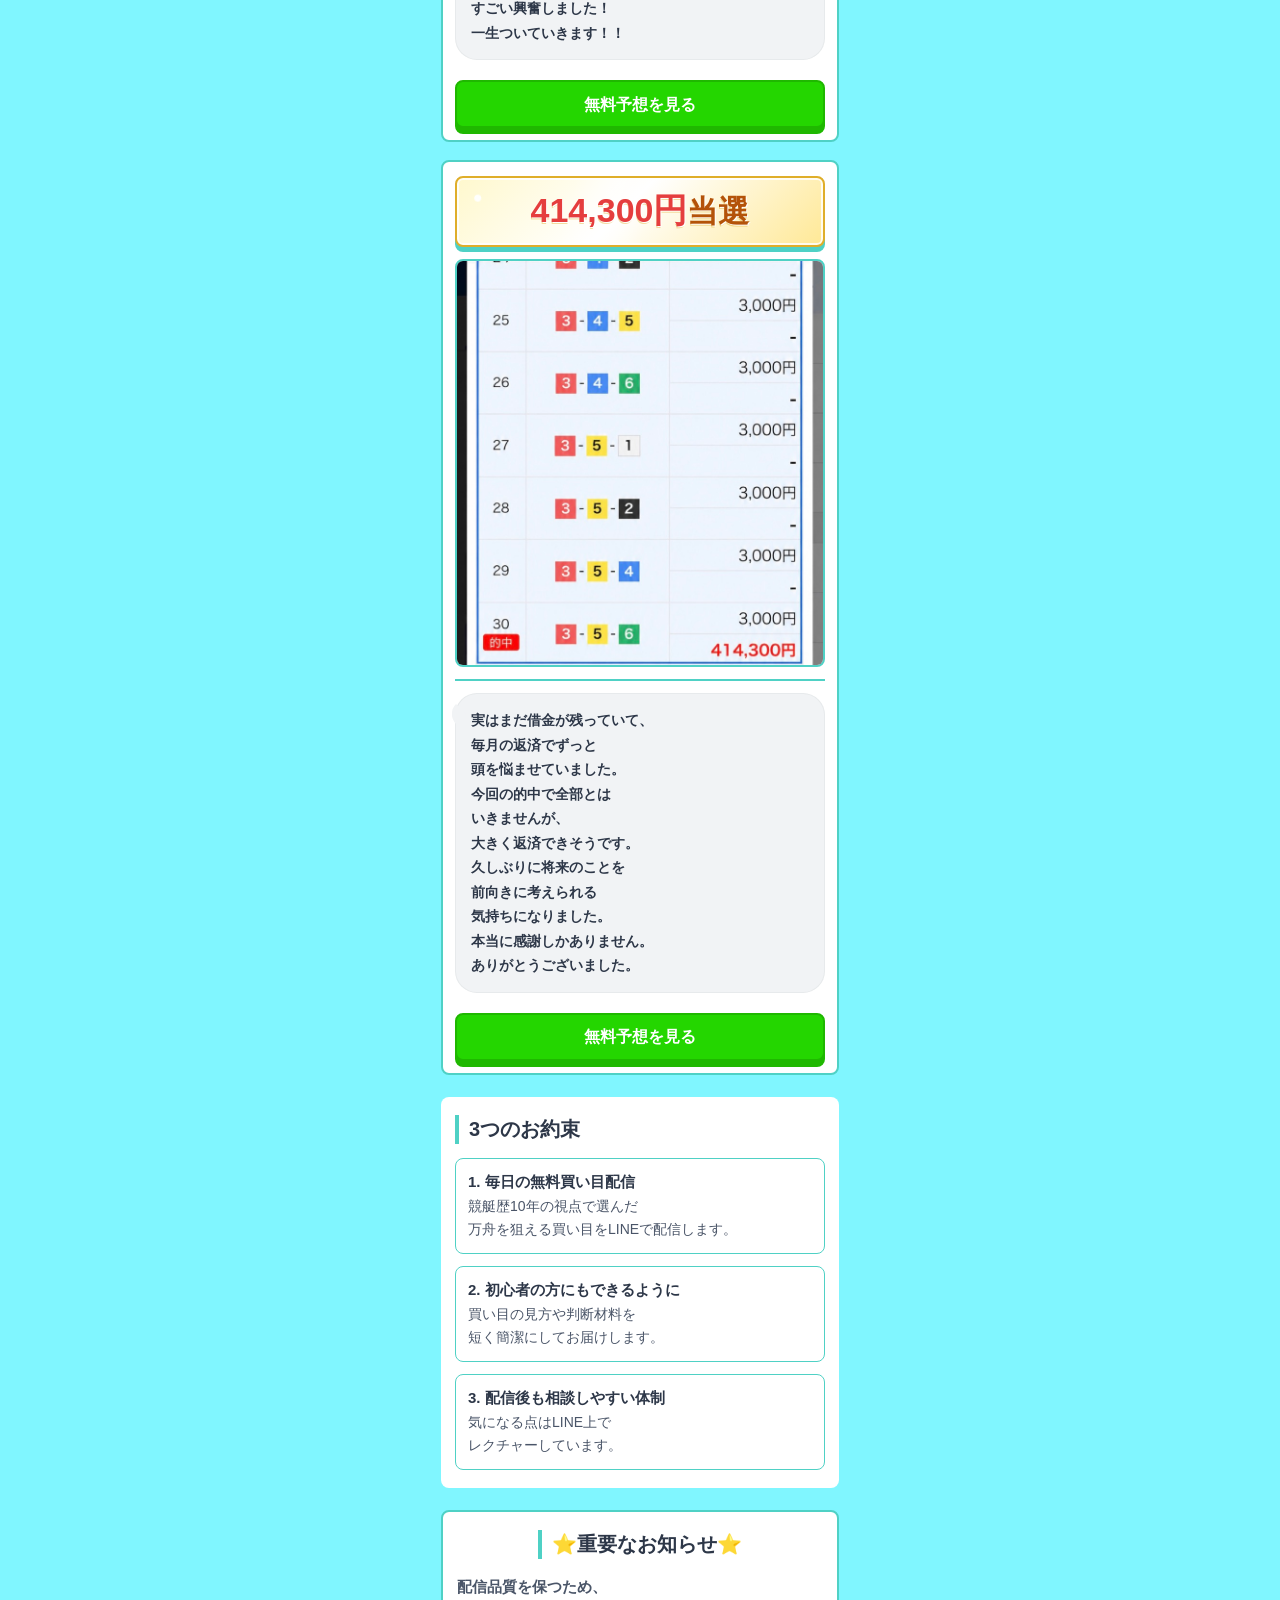
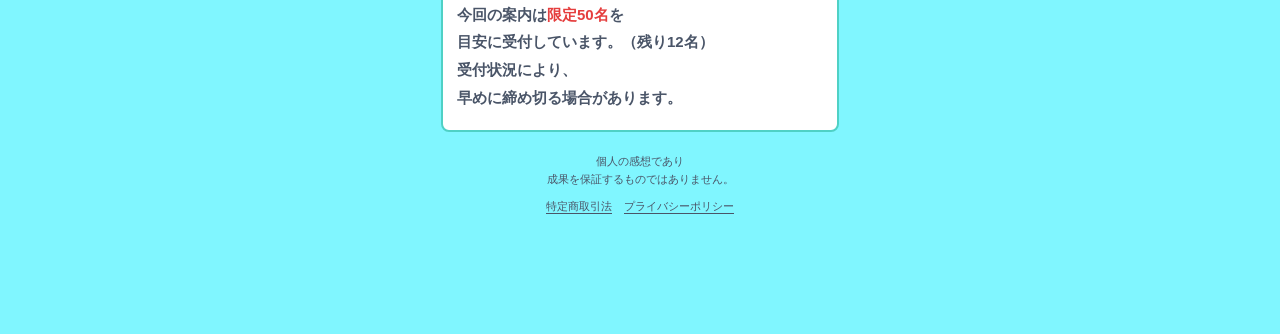
==== commit b240cdaf: "Remove testimonial person photos" ====
--- a/競艇/index.html
+++ b/競艇/index.html
@@ -673,7 +673,6 @@
           <img src="./assets/result-proof.jpg" alt="浜名湖12R 3連単フォーメーション的中実績" loading="lazy" width="960" height="368">
         </figure>
         <div class="testimonial-proof" aria-label="利用者の感想">
-          <img class="testimonial-photo" src="./assets/testimonial-man-01.jpg" alt="利用者男性の写真" loading="lazy" width="720" height="720">
           <p class="testimonial-message">
             <span class="br">ギャン坊さんお疲れ様です。</span>
             <span class="br">いや〜腰抜かしました。</span>
@@ -767,7 +766,6 @@
           <img src="./assets/result-proof-05.jpg" alt="津2R 3連単180,000円的中明細" loading="lazy" width="760" height="1324">
         </figure>
         <div class="testimonial-proof" aria-label="利用者の感想">
-          <img class="testimonial-photo" src="./assets/testimonial-man-05.jpg" alt="利用者男性の写真" loading="lazy" width="720" height="960">
           <p class="testimonial-message">
             <span class="br">ギャン坊さん最高すぎます！！！</span>
             <span class="br">過去最高配当で</span>
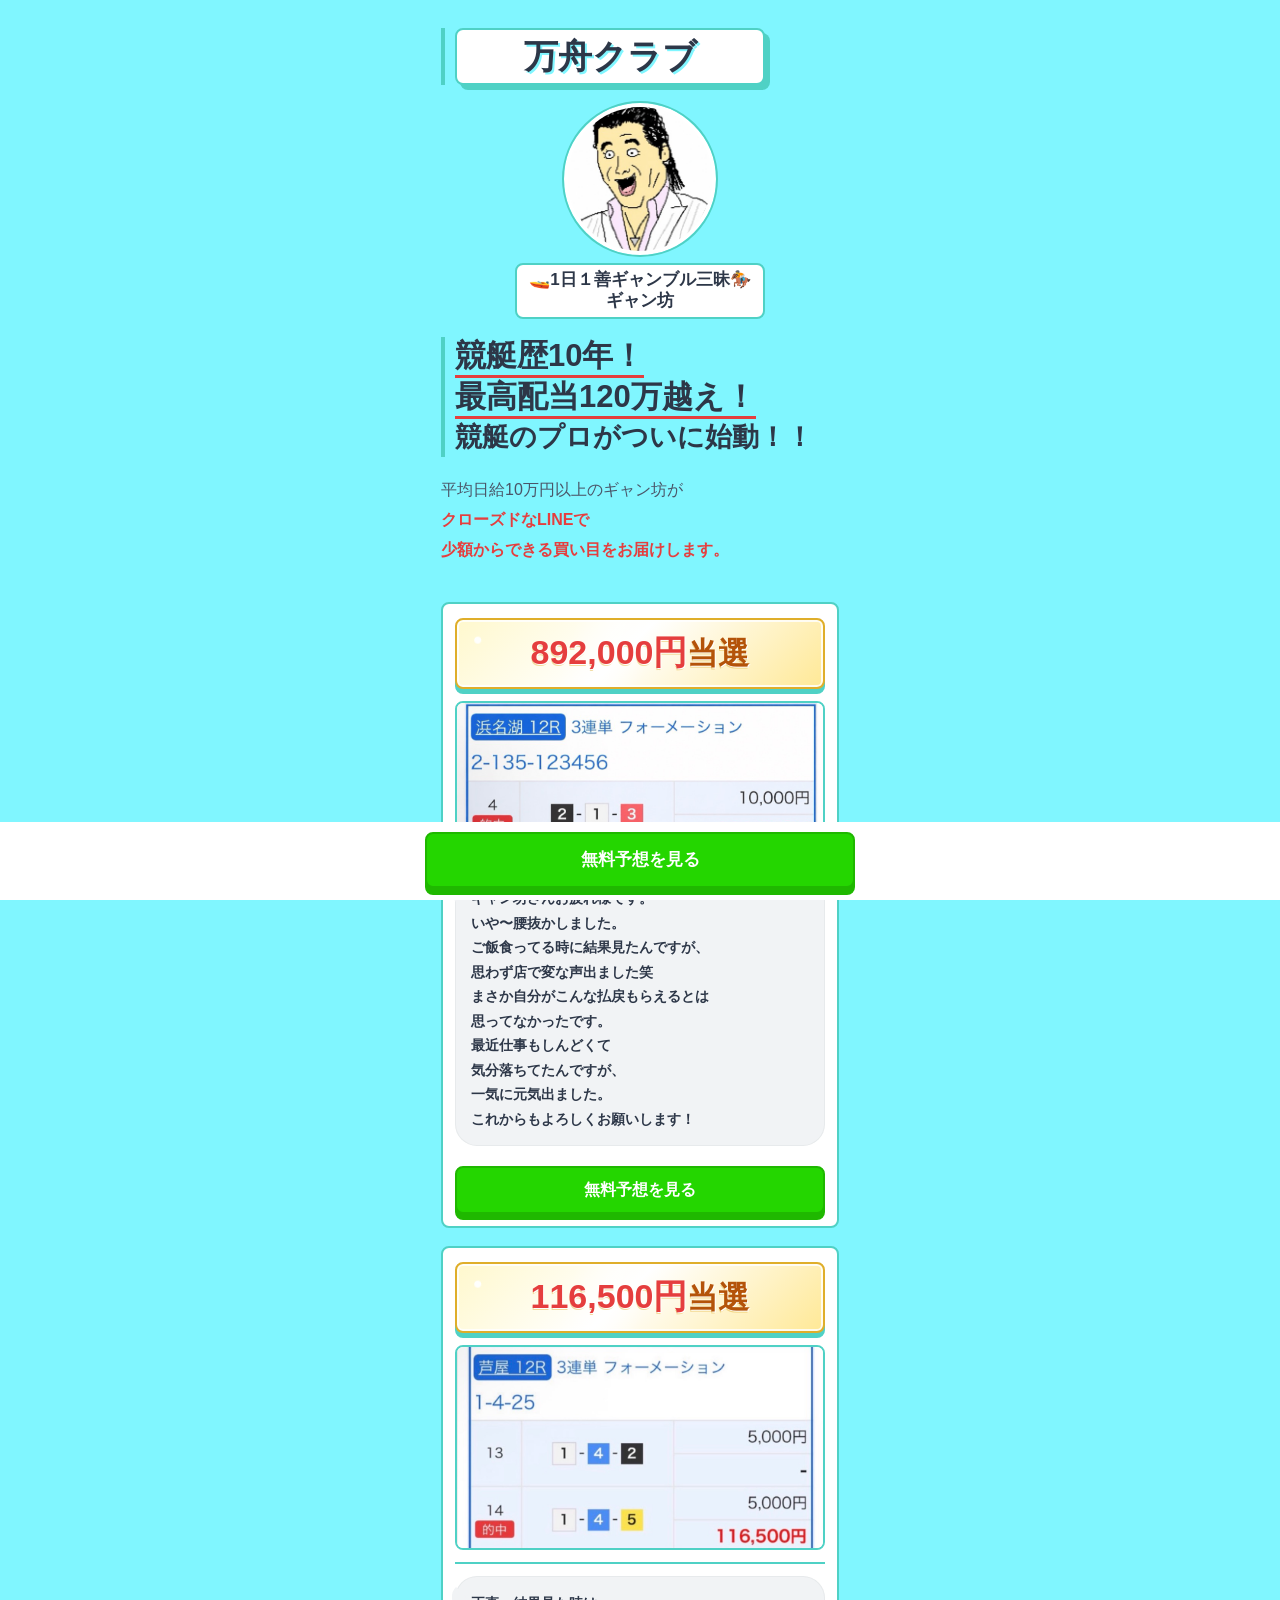
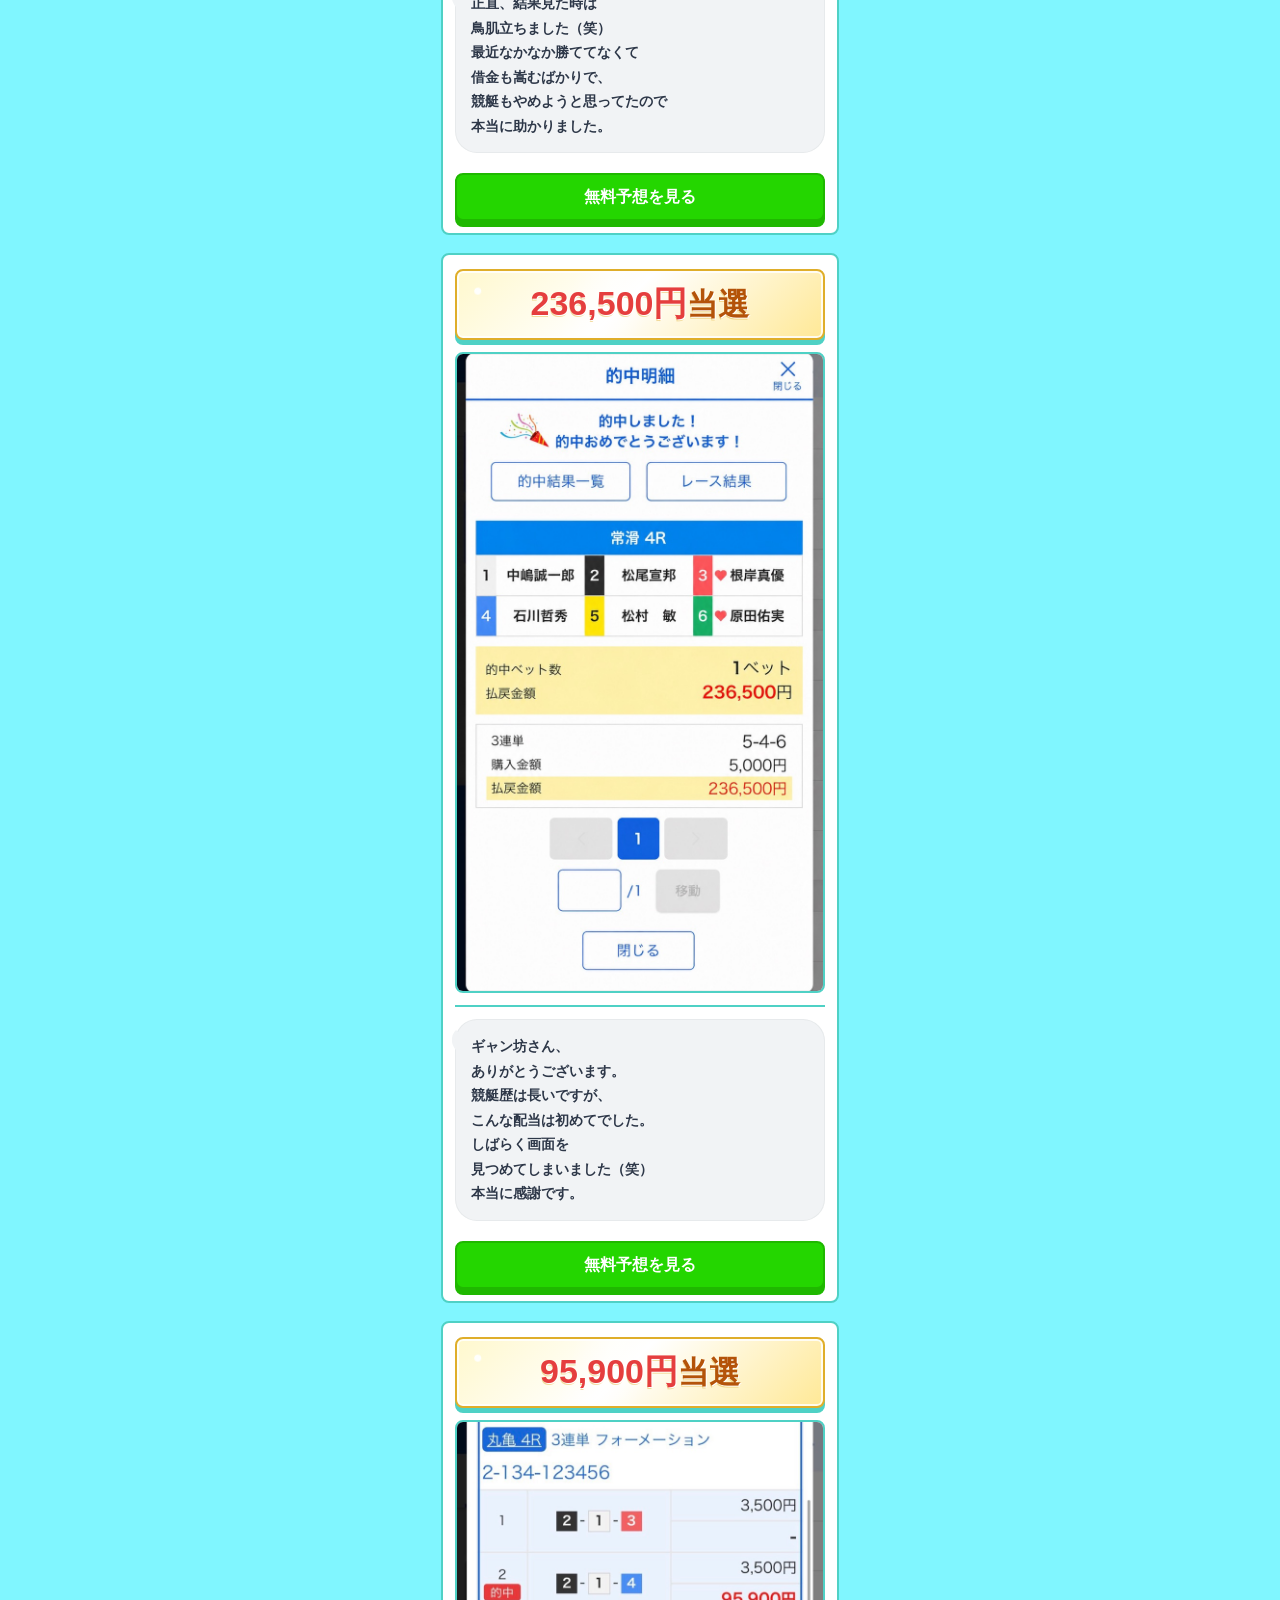
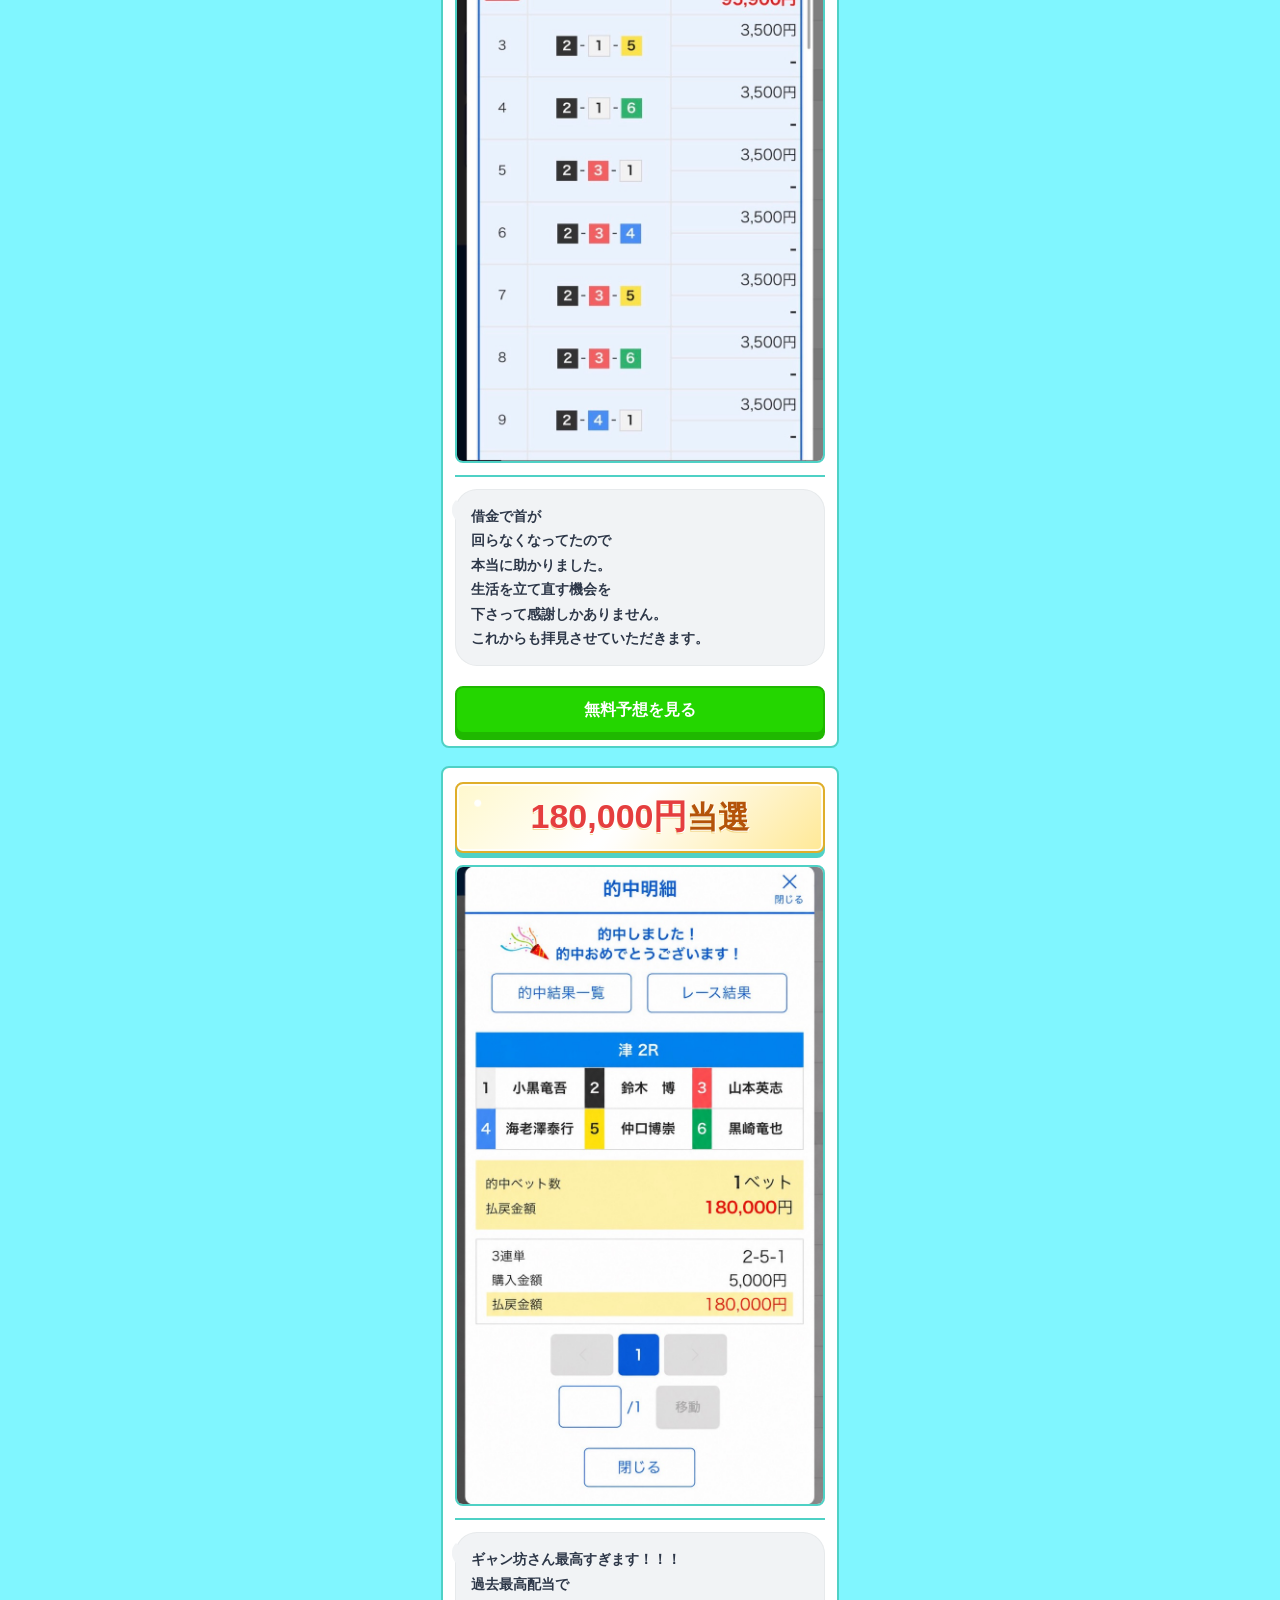
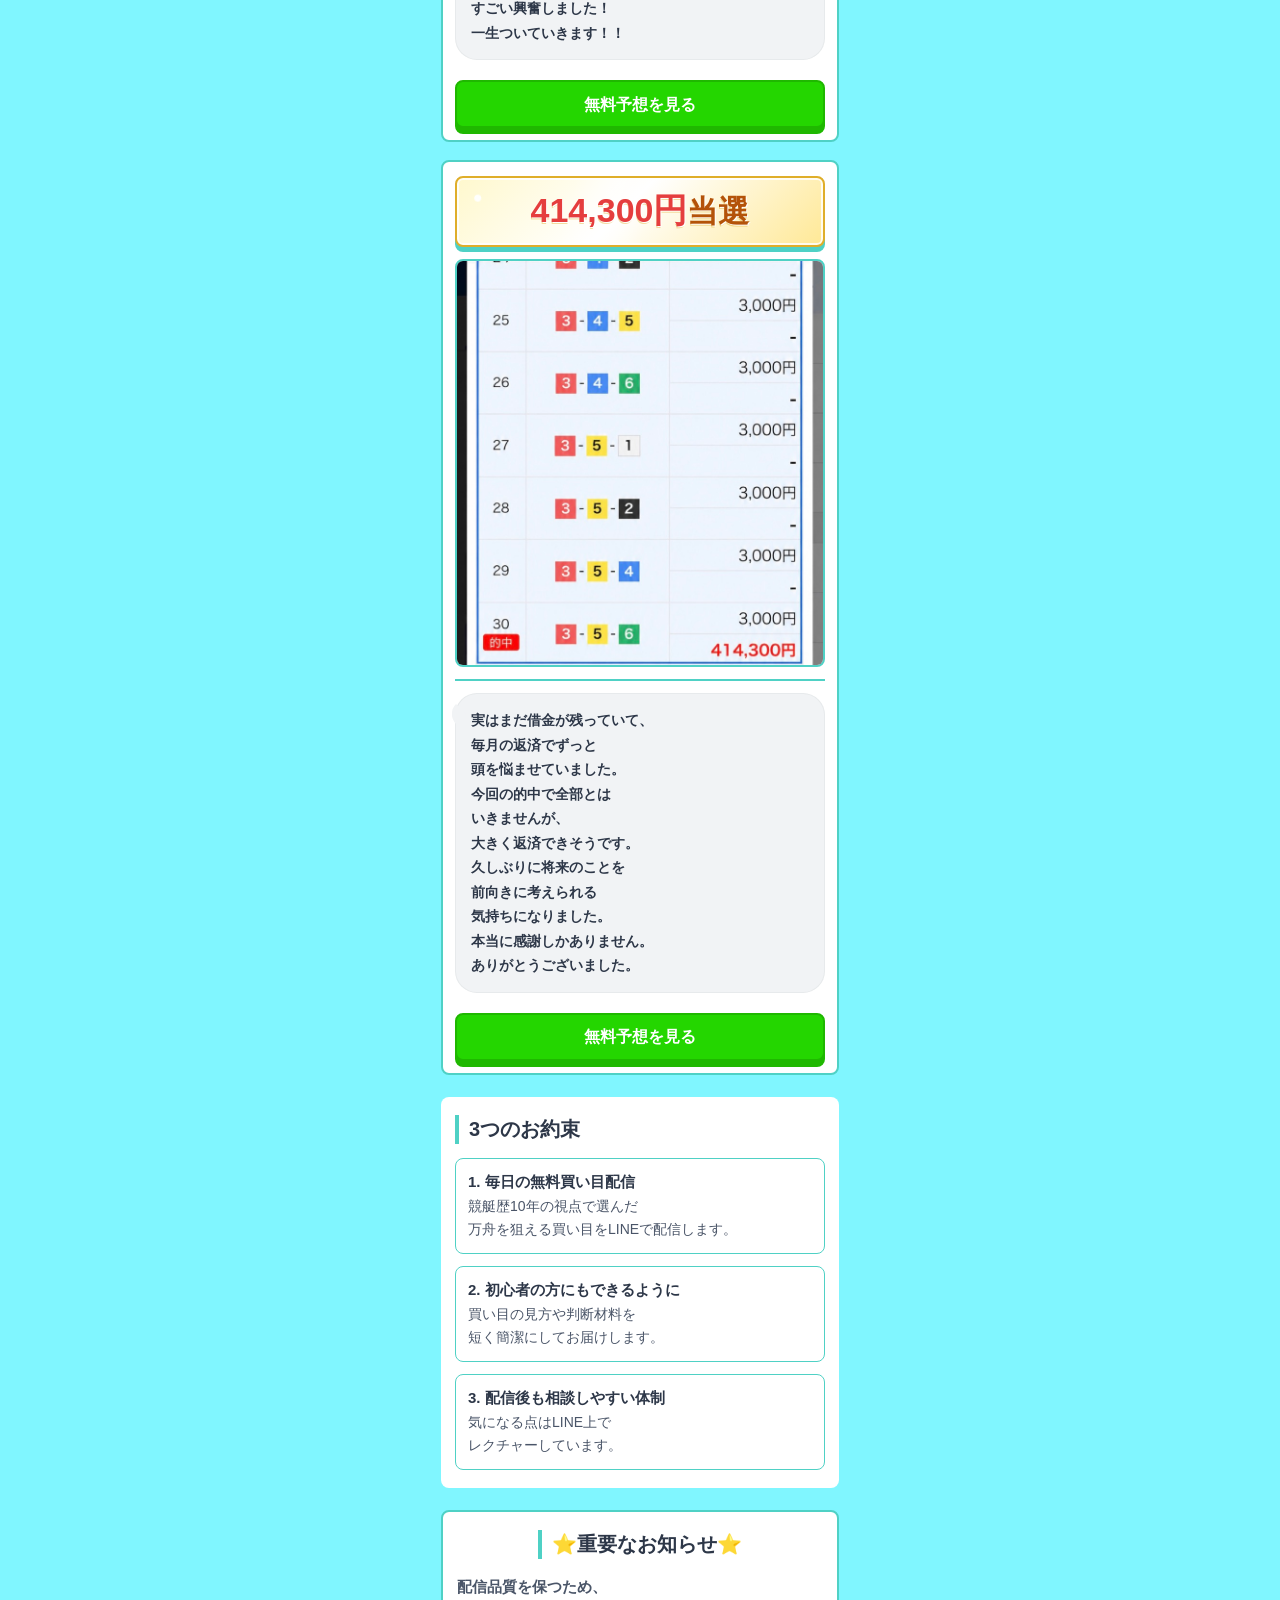
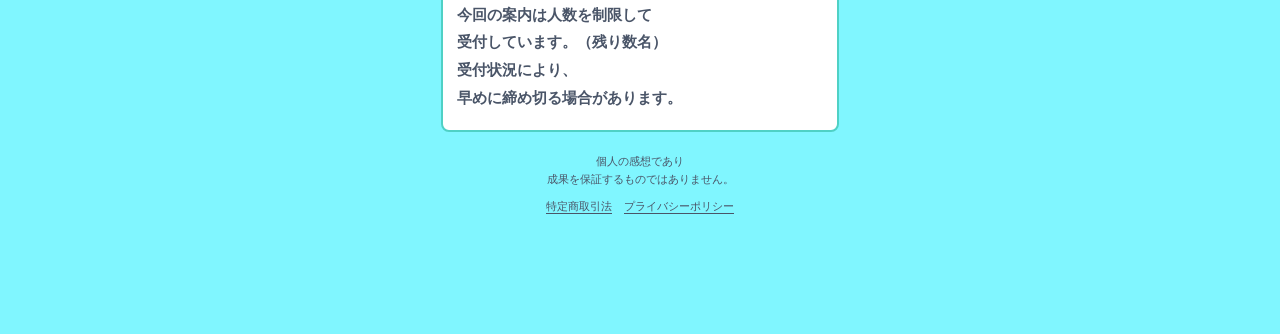
==== commit f6906050: "Update notice capacity wording" ====
--- a/競艇/index.html
+++ b/競艇/index.html
@@ -835,8 +835,8 @@
       </h2>
       <p>
         <span class="br" data-edit="notice-line-1">配信品質を保つため、</span>
-        <span class="br">今回の案内は<strong data-edit="notice-limit">限定50名</strong>を</span>
-        <span class="br" data-edit="notice-line-2">目安に受付しています。（残り12名）</span>
+        <span class="br" data-edit="notice-line-2">今回の案内は人数を制限して</span>
+        <span class="br" data-edit="notice-line-2b">受付しています。（残り数名）</span>
         <span class="br" data-edit="notice-line-3">受付状況により、</span>
         <span class="br" data-edit="notice-line-4">早めに締め切る場合があります。</span>
       </p>
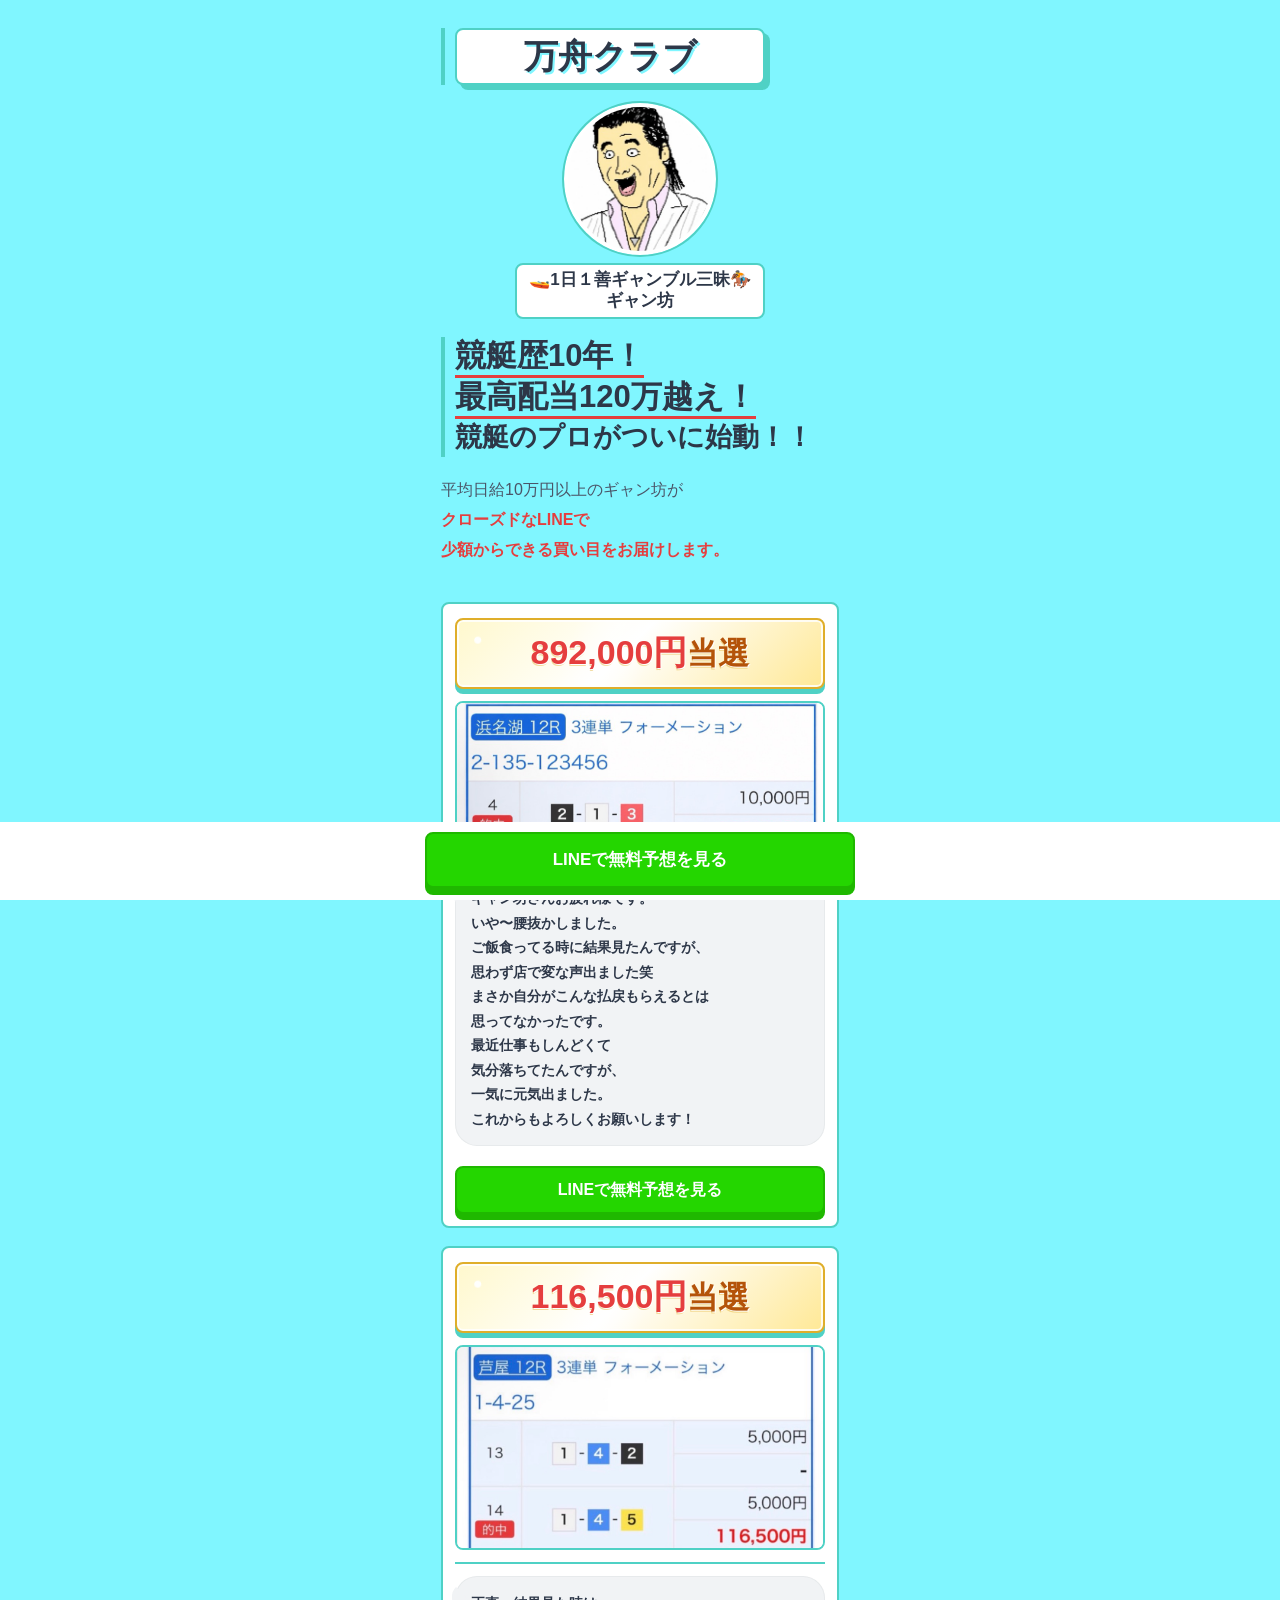
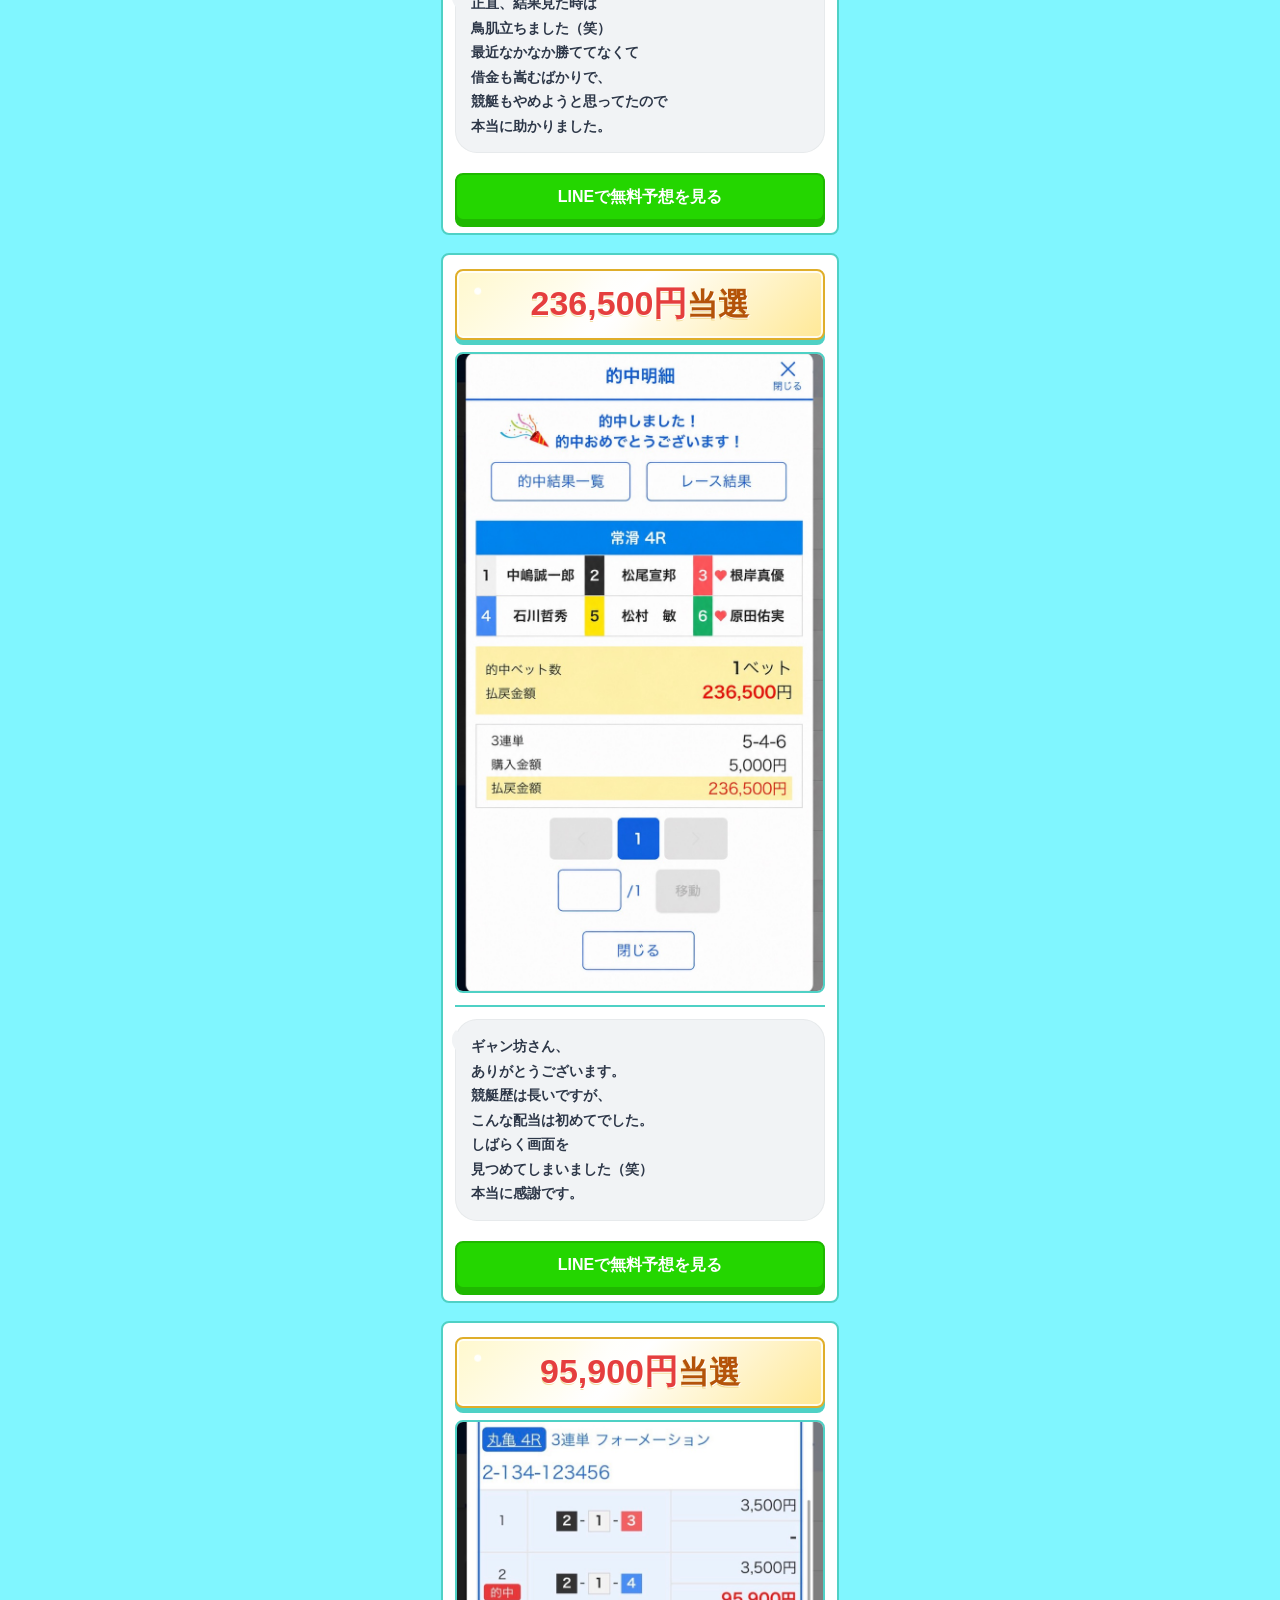
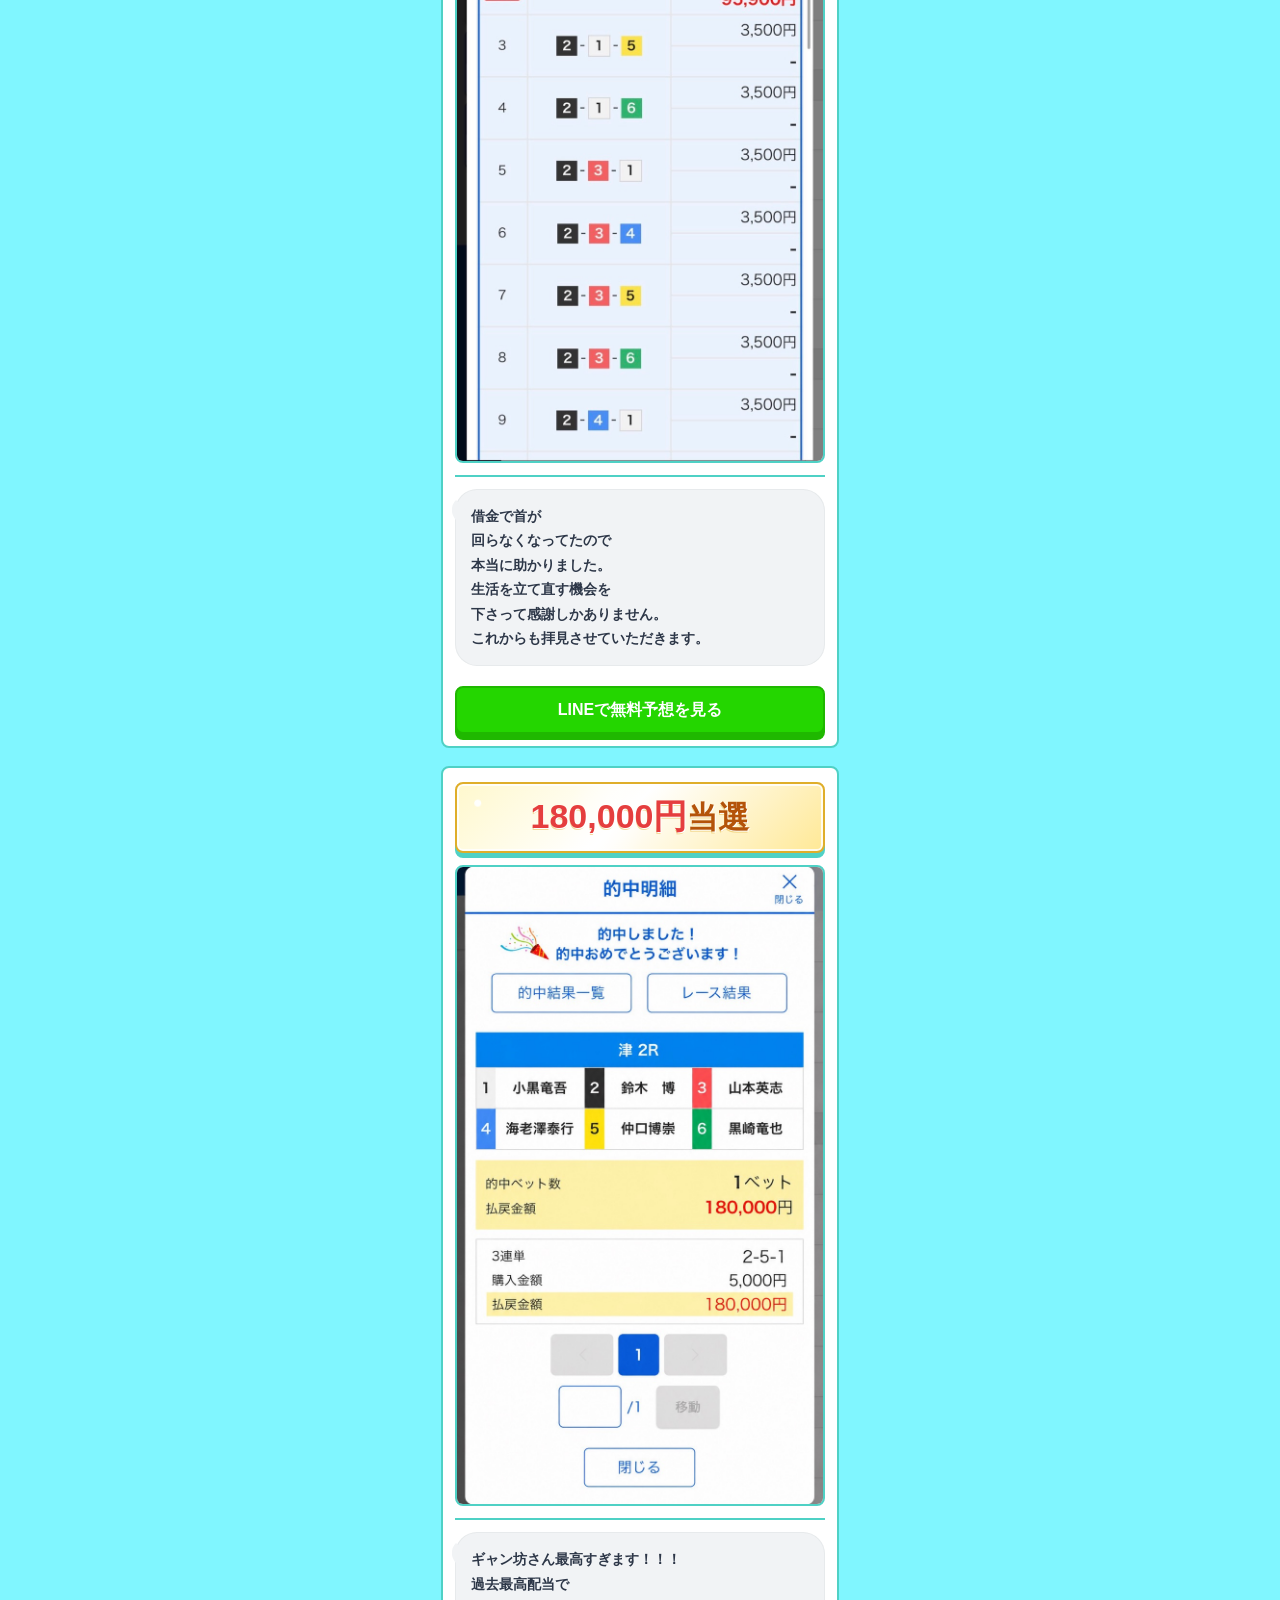
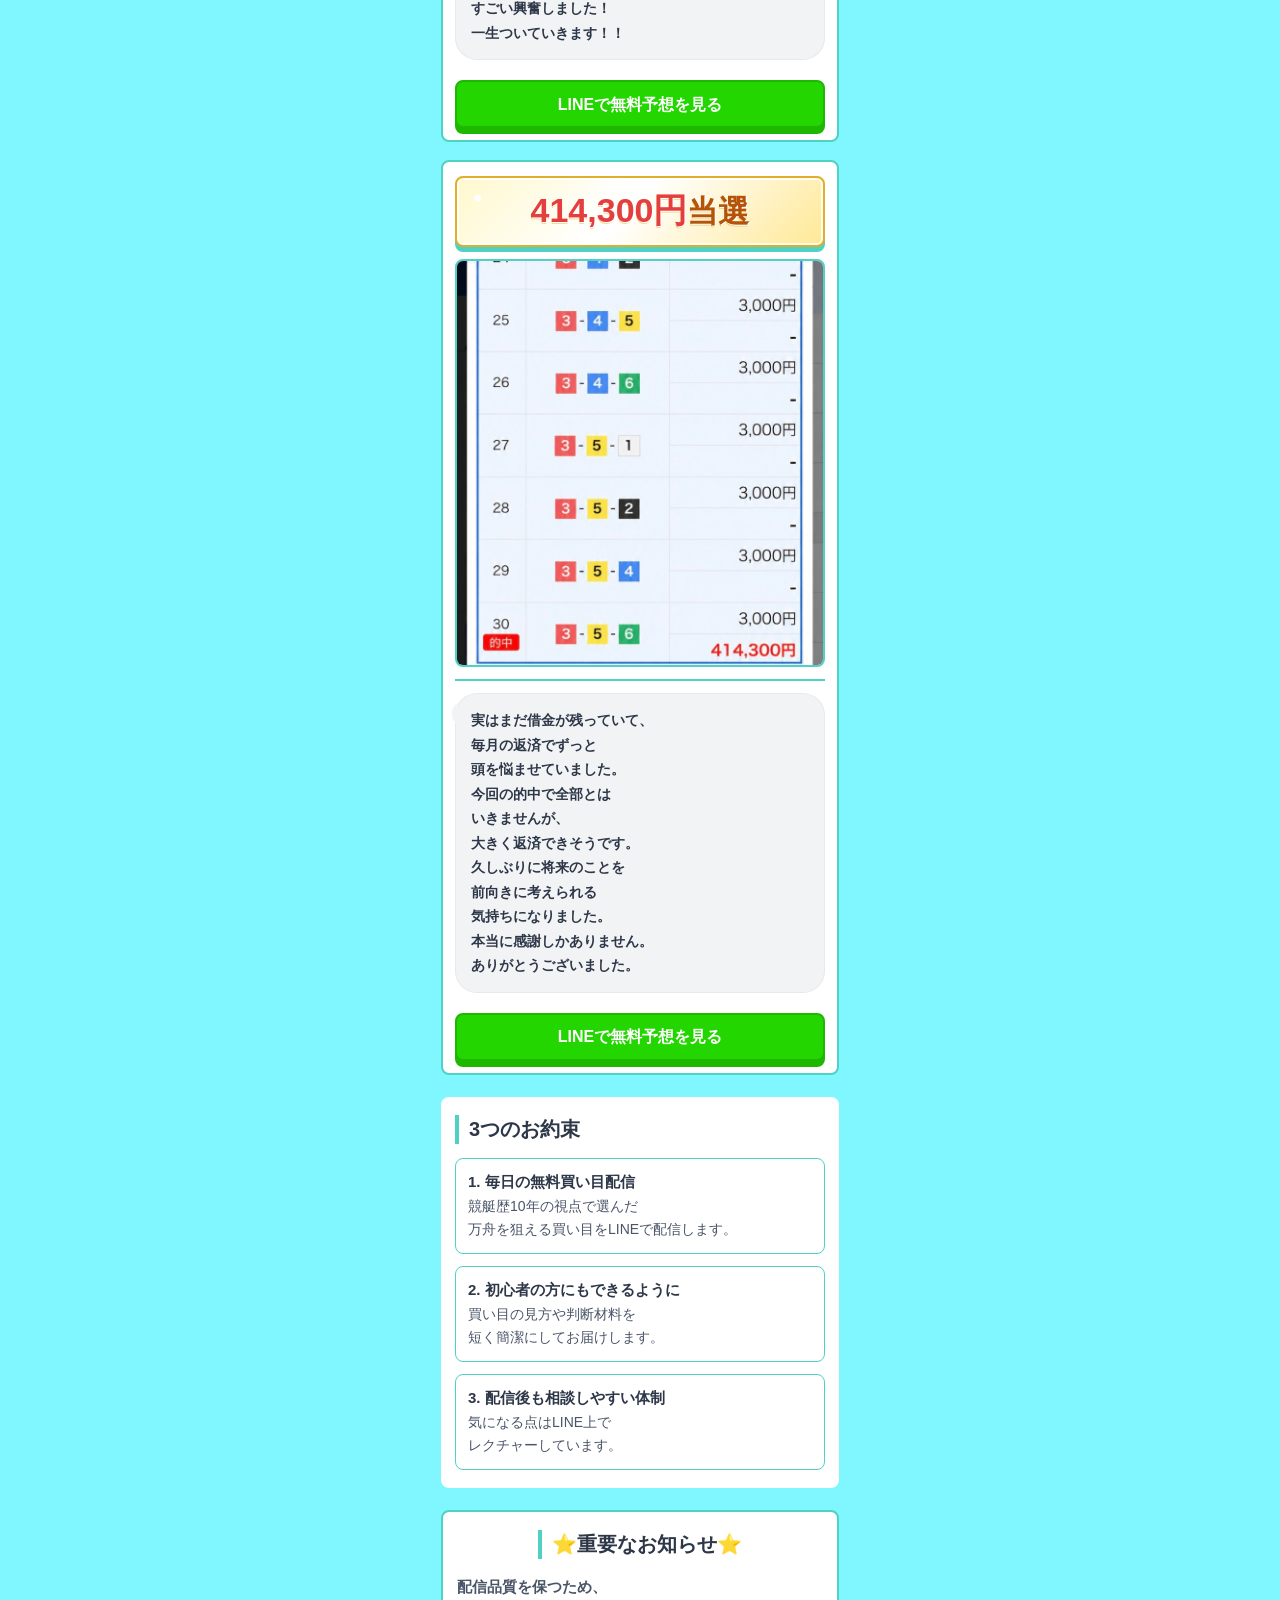
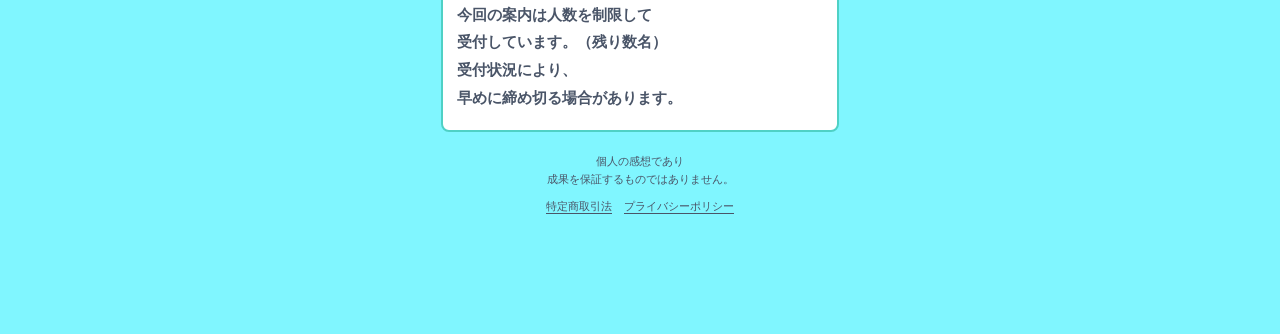
==== commit c4830c9a: "Update CTA label" ====
--- a/競艇/index.html
+++ b/競艇/index.html
@@ -687,7 +687,7 @@
           </p>
         </div>
         <a class="result-cta" href="http://bit.ly/4nIN410" data-cv="line">
-          <span data-edit="cta-label">無料予想を見る</span>
+          <span data-edit="cta-label">LINEで無料予想を見る</span>
         </a>
       </article>
 
@@ -709,7 +709,7 @@
           </p>
         </div>
         <a class="result-cta" href="http://bit.ly/4nIN410" data-cv="line">
-          <span data-edit="cta-label">無料予想を見る</span>
+          <span data-edit="cta-label">LINEで無料予想を見る</span>
         </a>
       </article>
 
@@ -732,7 +732,7 @@
           </p>
         </div>
         <a class="result-cta" href="http://bit.ly/4nIN410" data-cv="line">
-          <span data-edit="cta-label">無料予想を見る</span>
+          <span data-edit="cta-label">LINEで無料予想を見る</span>
         </a>
       </article>
 
@@ -754,7 +754,7 @@
           </p>
         </div>
         <a class="result-cta" href="http://bit.ly/4nIN410" data-cv="line">
-          <span data-edit="cta-label">無料予想を見る</span>
+          <span data-edit="cta-label">LINEで無料予想を見る</span>
         </a>
       </article>
 
@@ -774,7 +774,7 @@
           </p>
         </div>
         <a class="result-cta" href="http://bit.ly/4nIN410" data-cv="line">
-          <span data-edit="cta-label">無料予想を見る</span>
+          <span data-edit="cta-label">LINEで無料予想を見る</span>
         </a>
       </article>
 
@@ -801,7 +801,7 @@
           </p>
         </div>
         <a class="result-cta" href="http://bit.ly/4nIN410" data-cv="line">
-          <span data-edit="cta-label">無料予想を見る</span>
+          <span data-edit="cta-label">LINEで無料予想を見る</span>
         </a>
       </article>
     </section>
@@ -857,7 +857,7 @@
   <div class="fixed-cta">
     <div class="fixed-cta-inner">
       <a class="fixed-cta-button" href="http://bit.ly/4nIN410" data-cv="line">
-        <span data-edit="cta-label">無料予想を見る</span>
+        <span data-edit="cta-label">LINEで無料予想を見る</span>
       </a>
     </div>
   </div>
